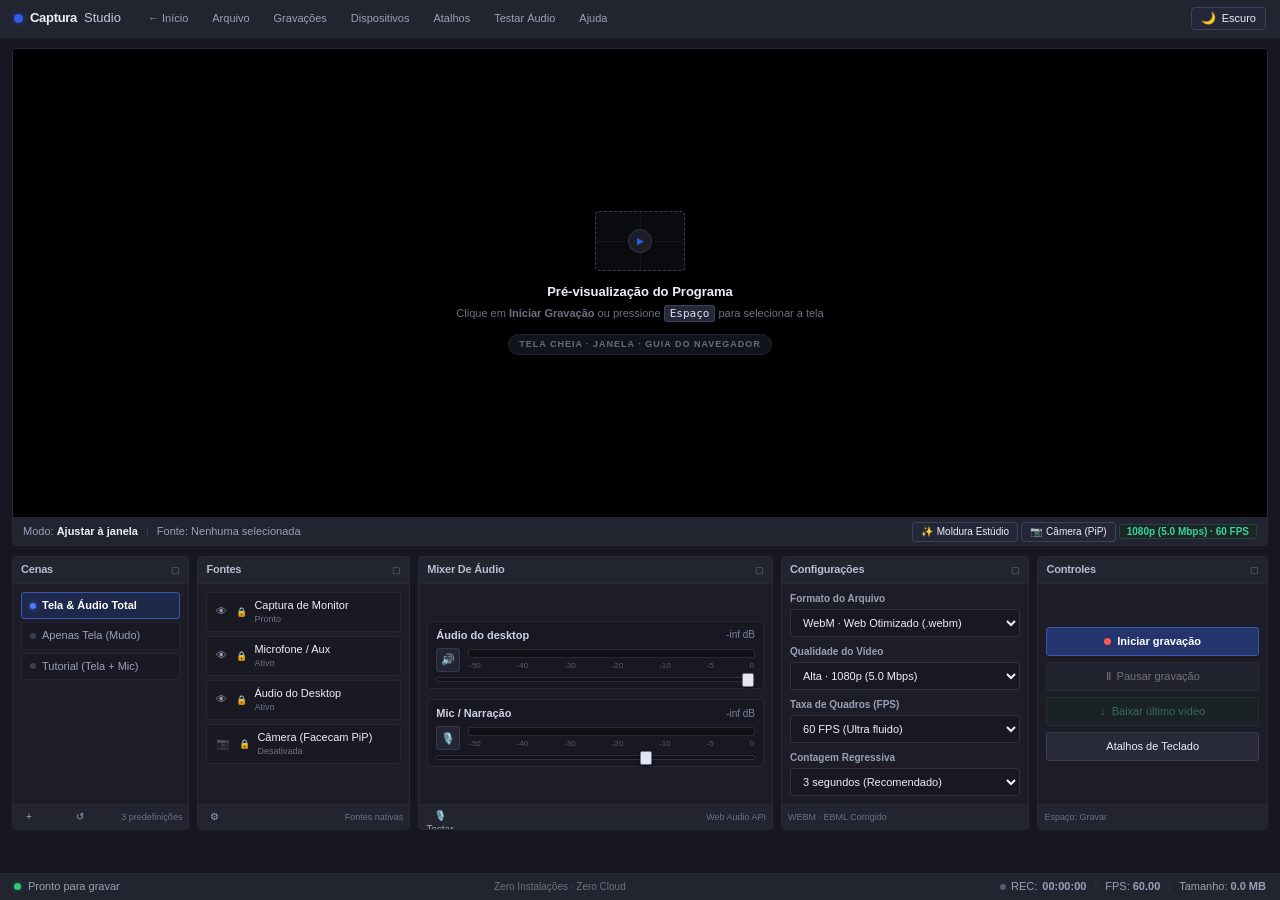
==== studio/index.html @ 6aee859c "landing page" ====
<!doctype html>
<html lang="pt-BR">
<head>
  <meta charset="utf-8">
  <meta name="viewport" content="width=device-width, initial-scale=1">
  <meta name="theme-color" content="#161720">
  <title>Captura Studio — Gravador de Tela Web</title>
  <link rel="manifest" href="/studio/manifest.json">
  <link rel="stylesheet" href="/studio/style.css">
  <script src="/studio/fix-webm-duration.js"></script>
  <script src="/studio/script.js" defer></script>
</head>
<body class="obs-theme">
  <div class="app-window">
    
    <!-- OBS Top Menu Bar -->
    <header class="obs-menu-bar">
      <div class="menu-items">
        <a href="/" class="obs-brand" title="Voltar para a página inicial do Captura" style="text-decoration: none;">
          <span class="obs-logo-dot"></span>
          <strong>Captura</strong> Studio
        </a>
        <a href="/" class="menu-btn" style="text-decoration: none;" title="Voltar para a Landing Page">← Início</a>
        <button class="menu-btn" id="menuFileBtn" type="button">Arquivo</button>
        <button class="menu-btn" id="menuHistoryBtn" type="button">Gravações <span class="menu-count-badge" id="historyCountBadge" hidden>0</span></button>
        <button class="menu-btn" id="menuDevicesBtn" type="button">Dispositivos</button>
        <button class="menu-btn" id="menuShortcutsBtn" type="button">Atalhos</button>
        <button class="menu-btn" id="menuAudioBtn" type="button">Testar Áudio</button>
        <button class="menu-btn" id="menuHelpBtn" type="button">Ajuda</button>
      </div>
      <div class="menu-meta">
        <button class="theme-toggle-btn" id="themeToggleBtn" type="button" title="Alternar Modo Claro / Escuro" aria-label="Alternar tema claro e escuro">
          <span class="theme-icon" id="themeToggleIcon">🌙</span>
          <span class="theme-text" id="themeToggleText">Escuro</span>
        </button>
      </div>
    </header>

    <!-- OBS Main Viewport (Canvas Preview) -->
    <main class="obs-main">
      <div class="canvas-viewport" id="canvasViewport">
        <div class="preview-canvas-container" id="previewArea">
          <video id="previewVideo" autoplay muted playsinline aria-label="Pré-visualização da gravação"></video>
          
          <!-- Idle / Empty Canvas Placeholder -->
          <div class="canvas-empty" id="canvasEmpty">
            <div class="obs-canvas-target" aria-hidden="true">
              <div class="target-cross"></div>
              <div class="target-center">▶</div>
            </div>
            <div class="canvas-empty-text">
              <strong>Pré-visualização do Programa</strong>
              <span>Clique em <b>Iniciar Gravação</b> ou pressione <kbd>Espaço</kbd> para selecionar a tela</span>
            </div>
            <div class="canvas-guide-badge">TELA CHEIA · JANELA · GUIA DO NAVEGADOR</div>
          </div>

          <!-- Countdown Overlay (3, 2, 1...) -->
          <div class="countdown-overlay" id="countdownOverlay" hidden>
            <div class="countdown-circle">
              <span class="countdown-number" id="countdownNumber">3</span>
            </div>
            <p class="countdown-label">Prepare sua janela...</p>
            <button class="countdown-skip-btn" id="skipCountdownBtn" type="button">Pular contagem (Espaço)</button>
          </div>

          <!-- Draggable Facecam PiP (Webcam) -->
          <div class="facecam-pip" id="facecamPip" hidden>
            <div class="facecam-video-wrap" id="facecamVideoWrap">
              <video id="webcamVideo" autoplay muted playsinline></video>
            </div>
            <div class="facecam-toolbar">
              <span class="facecam-drag-indicator" title="Arraste para mover na tela">✥</span>
              <button class="facecam-btn" id="facecamShapeBtn" title="Alternar formato: Círculo / Retângulo" type="button">●</button>
              <button class="facecam-btn" id="facecamMirrorBtn" title="Espelhar imagem da câmera" type="button">↔</button>
              <button class="facecam-btn" id="facecamPipPopoutBtn" title="Flutuar câmera fora do navegador (PiP)" type="button">❐</button>
              <button class="facecam-btn facecam-close" id="facecamCloseBtn" title="Desativar Câmera" type="button">×</button>
            </div>
          </div>

          <!-- Canvas Live Indicators -->
          <div class="canvas-overlay-top">
            <div class="canvas-tag live-tag" id="liveTag" hidden>
              <span class="live-dot"></span> GRAVANDO AO VIVO
            </div>
            <div class="canvas-tag timer-tag" id="timerTag" hidden>
              00:00:00
            </div>
          </div>
        </div>

        <!-- Canvas Toolbar (like OBS: "Dimensionar à janela", info) -->
        <div class="canvas-toolbar">
          <div class="canvas-toolbar-left">
            <span class="canvas-tool-label">Modo: <b>Ajustar à janela</b></span>
            <span class="tool-sep">|</span>
            <span class="canvas-tool-label" id="streamResolutionLabel">Fonte: Nenhuma selecionada</span>
          </div>
          <div class="canvas-toolbar-right">
            <button class="canvas-action-btn" id="canvasStudioFrameBtn" type="button" title="Ativar/Desativar Moldura Estúdio (Gradiente + Cantos Arredondados)">
              <span class="cam-icon">✨</span> Moldura Estúdio
            </button>
            <button class="canvas-action-btn" id="canvasWebcamToggleBtn" type="button" title="Ligar/Desligar Câmera Flutuante">
              <span class="cam-icon">📷</span> Câmera (PiP)
            </button>
            <span class="canvas-quality-badge" id="canvasQualityBadge">1080p · 60 FPS</span>
          </div>
        </div>
      </div>

      <!-- OBS Bottom Docks Area -->
      <section class="obs-docks" aria-label="Painéis do Estúdio">
        
        <!-- Dock 1: Cenas / Modos -->
        <div class="dock-panel dock-scenes">
          <div class="dock-header">
            <span class="dock-title">Cenas</span>
            <div class="dock-tools"><span class="dock-icon">▢</span></div>
          </div>
          <div class="dock-content">
            <ul class="scene-list" id="sceneList">
              <li class="scene-item active" data-scene="standard">
                <span class="scene-marker"></span>
                <span class="scene-name">Tela & Áudio Total</span>
              </li>
              <li class="scene-item" data-scene="screen-only">
                <span class="scene-marker"></span>
                <span class="scene-name">Apenas Tela (Mudo)</span>
              </li>
              <li class="scene-item" data-scene="narration">
                <span class="scene-marker"></span>
                <span class="scene-name">Tutorial (Tela + Mic)</span>
              </li>
            </ul>
          </div>
          <div class="dock-bottom-bar">
            <button class="dock-mini-btn" title="Cena Padrão" type="button">+</button>
            <button class="dock-mini-btn" title="Redefinir" type="button">↺</button>
            <span class="dock-mini-info">3 predefinições</span>
          </div>
        </div>

        <!-- Dock 2: Fontes (Sources) -->
        <div class="dock-panel dock-sources">
          <div class="dock-header">
            <span class="dock-title">Fontes</span>
            <div class="dock-tools"><span class="dock-icon">▢</span></div>
          </div>
          <div class="dock-content">
            <div class="source-list">
              <!-- Source: Screen -->
              <div class="source-item" id="sourceScreenItem">
                <button class="source-toggle-btn active" id="toggleScreenBtn" title="Ativar/Desativar Captura de Tela" type="button">
                  <span class="source-eye-icon">👁</span>
                </button>
                <span class="source-lock-icon">🔒</span>
                <div class="source-info">
                  <span class="source-title">Captura de Monitor</span>
                  <span class="source-sub" id="sourceScreenStatus">Pronto</span>
                </div>
              </div>
              <!-- Source: Mic -->
              <div class="source-item" id="sourceMicItem">
                <button class="source-toggle-btn active" id="toggleMicBtn" title="Ligar/Desligar Microfone" type="button">
                  <span class="source-eye-icon" id="micEyeIcon">👁</span>
                </button>
                <span class="source-lock-icon">🔒</span>
                <div class="source-info">
                  <span class="source-title">Microfone / Aux</span>
                  <span class="source-sub" id="sourceMicStatus">Ativo</span>
                </div>
              </div>
              <!-- Source: Desktop Audio -->
              <div class="source-item" id="sourceSysAudioItem">
                <button class="source-toggle-btn active" id="toggleSysAudioBtn" title="Ligar/Desligar Áudio Desktop" type="button">
                  <span class="source-eye-icon" id="sysEyeIcon">👁</span>
                </button>
                <span class="source-lock-icon">🔒</span>
                <div class="source-info">
                  <span class="source-title">Áudio do Desktop</span>
                  <span class="source-sub" id="sourceSysAudioStatus">Ativo</span>
                </div>
              </div>
              <!-- Source: Webcam -->
              <div class="source-item" id="sourceWebcamItem">
                <button class="source-toggle-btn muted" id="toggleWebcamBtn" title="Ligar/Desligar Câmera (Webcam)" type="button">
                  <span class="source-eye-icon" id="webcamEyeIcon">📷</span>
                </button>
                <span class="source-lock-icon">🔒</span>
                <div class="source-info">
                  <span class="source-title">Câmera (Facecam PiP)</span>
                  <span class="source-sub" id="sourceWebcamStatus">Desativada</span>
                </div>
              </div>
            </div>
          </div>
          <div class="dock-bottom-bar">
            <button class="dock-mini-btn" id="sourceSettingsBtn" title="Selecionar Microfone, Webcam e Estilo da Câmera" type="button">⚙</button>
            <span class="dock-mini-info">Fontes nativas</span>
          </div>
        </div>

        <!-- Dock 3: Mixer de Áudio (Audio Mixer with VU Meters) -->
        <div class="dock-panel dock-mixer">
          <div class="dock-header">
            <span class="dock-title">Mixer de áudio</span>
            <div class="dock-tools"><span class="dock-icon">▢</span></div>
          </div>
          <div class="dock-content dock-content-mixer">
            
            <!-- Desktop Audio Channel -->
            <div class="mixer-channel" id="desktopMixerChannel">
              <div class="channel-header">
                <span class="channel-title">Áudio do desktop</span>
                <span class="channel-db" id="desktopDbLabel">-inf dB</span>
              </div>
              <div class="channel-body">
                <button class="mixer-mute-btn" id="desktopMuteBtn" title="Silenciar Áudio Desktop" type="button">
                  <span class="mute-icon" id="desktopMuteIcon">🔊</span>
                </button>
                <div class="vu-wrapper">
                  <div class="vu-meter">
                    <div class="vu-fill" id="desktopVuFill" style="width: 0%;"></div>
                  </div>
                  <div class="vu-scale">
                    <span>-50</span>
                    <span>-40</span>
                    <span>-30</span>
                    <span>-20</span>
                    <span>-10</span>
                    <span>-5</span>
                    <span>0</span>
                  </div>
                </div>
              </div>
              <div class="channel-fader-row">
                <input class="obs-fader" id="desktopFader" type="range" min="0" max="1" step="0.01" value="1" title="Volume do Desktop">
              </div>
            </div>

            <!-- Mic Audio Channel -->
            <div class="mixer-channel" id="micMixerChannel">
              <div class="channel-header">
                <span class="channel-title">Mic / Narração</span>
                <span class="channel-db" id="micDbLabel">-inf dB</span>
              </div>
              <div class="channel-body">
                <button class="mixer-mute-btn" id="micMuteBtn" title="Silenciar Microfone" type="button">
                  <span class="mute-icon" id="micMuteIcon">🎙️</span>
                </button>
                <div class="vu-wrapper">
                  <div class="vu-meter">
                    <div class="vu-fill" id="micVuFill" style="width: 0%;"></div>
                  </div>
                  <div class="vu-scale">
                    <span>-50</span>
                    <span>-40</span>
                    <span>-30</span>
                    <span>-20</span>
                    <span>-10</span>
                    <span>-5</span>
                    <span>0</span>
                  </div>
                </div>
              </div>
              <div class="channel-fader-row">
                <input class="obs-fader" id="micFader" type="range" min="0" max="1.5" step="0.01" value="1" title="Volume do Microfone">
              </div>
            </div>

          </div>
          <div class="dock-bottom-bar">
            <button class="dock-mini-btn" id="testMicBtn" title="Testar Microfone agora" type="button">🎙️ Testar Mic</button>
            <span class="dock-mini-info">Web Audio API</span>
          </div>
        </div>

        <!-- Dock 4: Configurações Rápidas -->
        <div class="dock-panel dock-settings">
          <div class="dock-header">
            <span class="dock-title">Configurações</span>
            <div class="dock-tools"><span class="dock-icon">▢</span></div>
          </div>
          <div class="dock-content dock-content-compact">
            
            <div class="obs-form-group">
              <label class="obs-label" for="formatSelect">Formato do Arquivo</label>
              <select class="obs-select" id="formatSelect">
                <option value="mp4">MP4 · Universal (.mp4)</option>
                <option value="mkv">MKV · Matroska OBS (.mkv)</option>
                <option value="webm" selected>WebM · Web Otimizado (.webm)</option>
              </select>
            </div>

            <div class="obs-form-group">
              <label class="obs-label" for="qualitySelect">Qualidade do Vídeo</label>
              <select class="obs-select" id="qualitySelect">
                <option value="standard">Padrão · 720p (2.5 Mbps)</option>
                <option value="high" selected>Alta · 1080p (5.0 Mbps)</option>
                <option value="maximum">Máxima · Original (8.0 Mbps)</option>
              </select>
            </div>

            <div class="obs-form-group">
              <label class="obs-label" for="fpsSelect">Taxa de Quadros (FPS)</label>
              <select class="obs-select" id="fpsSelect">
                <option value="60" selected>60 FPS (Ultra fluido)</option>
                <option value="30">30 FPS (Padrão)</option>
              </select>
            </div>

            <div class="obs-form-group">
              <label class="obs-label" for="countdownSelect">Contagem Regressiva</label>
              <select class="obs-select" id="countdownSelect">
                <option value="3" selected>3 segundos (Recomendado)</option>
                <option value="5">5 segundos</option>
                <option value="0">Desativada (Instantâneo)</option>
              </select>
            </div>

          </div>
          <div class="dock-bottom-bar">
            <span class="dock-mini-info" id="currentFormatBadge">WebM · EBML Corrigido</span>
          </div>
        </div>

        <!-- Dock 5: Controles (OBS Action Controls) -->
        <div class="dock-panel dock-controls">
          <div class="dock-header">
            <span class="dock-title">Controles</span>
            <div class="dock-tools"><span class="dock-icon">▢</span></div>
          </div>
          <div class="dock-content dock-content-controls">
            <!-- Record Button -->
            <button class="obs-btn obs-btn-record" id="recordButton" type="button">
              <span class="btn-rec-dot"></span> Iniciar gravação
            </button>
            
            <!-- Pause Button -->
            <button class="obs-btn obs-btn-secondary" id="pauseButton" type="button" disabled>
              <span class="pause-icon" aria-hidden="true">Ⅱ</span> Pausar gravação
            </button>

            <!-- Download Button -->
            <button class="obs-btn obs-btn-download" id="downloadButton" type="button" disabled>
              <span class="download-icon" aria-hidden="true">↓</span> Baixar último vídeo
            </button>

            <!-- Help / Reset -->
            <button class="obs-btn obs-btn-secondary" id="shortcutsBtn" type="button">
              Atalhos de Teclado
            </button>
          </div>
          <div class="dock-bottom-bar">
            <span class="dock-mini-info" id="shortcutHint">Espaço: Gravar</span>
          </div>
        </div>

      </section>
    </main>

    <!-- OBS Bottom Status Bar -->
    <footer class="obs-status-bar">
      <div class="status-left">
        <span class="status-indicator-dot ready" id="globalStatusDot"></span>
        <span class="status-label" id="globalStatusText">Pronto para gravar</span>
      </div>
      <div class="status-center">
        <span class="status-pill-badge">Zero Instalações · Zero Cloud</span>
      </div>
      <div class="status-right">
        <span class="status-metric rec-metric" id="recStatusMetric">
          <span class="rec-dot-mini"></span> REC: <strong id="statusTimerDisplay">00:00:00</strong>
        </span>
        <span class="metric-sep">|</span>
        <span class="status-metric" id="statusFpsMetric">FPS: <strong>60.00</strong></span>
        <span class="metric-sep">|</span>
        <span class="status-metric" id="statusSizeMetric">Tamanho: <strong id="statusSizeDisplay">0.0 MB</strong></span>
      </div>
    </footer>

    <!-- File & Output Format Modal (Arquivo) -->
    <div class="obs-modal-backdrop" id="fileModal" hidden>
      <div class="obs-modal-card" role="dialog" aria-modal="true" aria-labelledby="fileModalTitle">
        <div class="obs-modal-header">
          <span class="obs-modal-title" id="fileModalTitle">📁 Arquivo — Formato de Gravação de Vídeo</span>
          <button class="obs-modal-close" id="closeFileModal" type="button" aria-label="Fechar">×</button>
        </div>
        <div class="obs-modal-body">
          <p class="format-modal-desc">
            Escolha o formato em que os seus vídeos serão salvos. A gravação e a conversão acontecem 100% no seu computador, de forma segura e privada.
          </p>

          <div class="format-cards-grid">
            
            <!-- MP4 Option -->
            <label class="format-card" for="modalFormatMp4">
              <input type="radio" name="modalOutputFormat" id="modalFormatMp4" value="mp4">
              <div class="format-card-content">
                <div class="format-card-header">
                  <span class="format-badge format-badge-mp4">MP4</span>
                  <strong>MPEG-4 (.mp4)</strong>
                  <span class="format-tag">Máxima Compatibilidade</span>
                </div>
                <p>Compatível com WhatsApp, iPhone, Android, Instagram e programas de edição como Adobe Premiere e DaVinci Resolve.</p>
              </div>
            </label>

            <!-- MKV Option -->
            <label class="format-card" for="modalFormatMkv">
              <input type="radio" name="modalOutputFormat" id="modalFormatMkv" value="mkv">
              <div class="format-card-content">
                <div class="format-card-header">
                  <span class="format-badge format-badge-mkv">MKV</span>
                  <strong>Matroska Video (.mkv)</strong>
                  <span class="format-tag">Padrão OBS Studio</span>
                </div>
                <p>O formato padrão do OBS. Resistente a falhas e corrupção em gravações longas, excelente no VLC e players modernos.</p>
              </div>
            </label>

            <!-- WebM Option -->
            <label class="format-card" for="modalFormatWebm">
              <input type="radio" name="modalOutputFormat" id="modalFormatWebm" value="webm" checked>
              <div class="format-card-content">
                <div class="format-card-header">
                  <span class="format-badge format-badge-webm">WEBM</span>
                  <strong>WebM (.webm)</strong>
                  <span class="format-tag">Otimizado Web</span>
                </div>
                <p>Formato nativo ultra leve para navegadores com VP9/Opus e cabeçalho de duração corrigido para scrubbing suave.</p>
              </div>
            </label>

          </div>
        </div>
        <div class="obs-modal-footer">
          <button class="obs-btn obs-btn-secondary" id="cancelFileModalBtn" type="button">Cancelar</button>
          <button class="obs-btn obs-btn-record" id="saveFileFormatBtn" type="button">Salvar Formato</button>
        </div>
      </div>
    </div>

    <!-- Result / Download Modal (OBS Dialog Style) -->
    <div class="obs-modal-backdrop" id="resultModal" hidden>
      <div class="obs-modal-card" role="dialog" aria-modal="true" aria-labelledby="modalTitle">
        <div class="obs-modal-header">
          <span class="obs-modal-title" id="modalTitle">✓ Gravação Concluída</span>
          <button class="obs-modal-close" id="closeResultModal" type="button" aria-label="Fechar">×</button>
        </div>
        <div class="obs-modal-body">
          <div class="video-preview-wrapper">
            <video id="resultVideoPlayer" controls playsinline></video>
          </div>
          <div class="result-meta-grid">
            <div class="meta-card">
              <span class="meta-label">Duração</span>
              <strong class="meta-val" id="resultDurationVal">00:00:00</strong>
            </div>
            <div class="meta-card">
              <span class="meta-label">Tamanho do Arquivo</span>
              <strong class="meta-val" id="resultSizeVal">0 MB</strong>
            </div>
            <div class="meta-card">
              <span class="meta-label">Formato</span>
              <strong class="meta-val" id="resultFormatVal">WEBM (Seekable)</strong>
            </div>
            <div class="meta-card">
              <span class="meta-label">Armazenamento</span>
              <strong class="meta-val" style="color: #4ade80;">100% Local (Salvo no Histórico)</strong>
            </div>
          </div>

          <!-- Quick Trim / Cut & GIF Export Bar -->
          <div class="trim-bar-box" id="trimBarBox">
            <div class="trim-bar-header">
              <span class="trim-title">✂️ Corte Rápido (Início / Fim)</span>
              <span class="trim-range-label" id="trimRangeLabel">Vídeo inteiro</span>
            </div>
            <div class="trim-sliders-row">
              <div class="trim-input-group">
                <label for="trimStartRange">Início (s)</label>
                <input type="range" class="obs-fader" id="trimStartRange" min="0" max="10" step="0.1" value="0">
              </div>
              <div class="trim-input-group">
                <label for="trimEndRange">Fim (s)</label>
                <input type="range" class="obs-fader" id="trimEndRange" min="0" max="10" step="0.1" value="10">
              </div>
              <button class="obs-btn obs-btn-secondary" id="applyTrimBtn" type="button" title="Cortar trecho selecionado">
                ✂️ Cortar Trecho
              </button>
            </div>
          </div>
        </div>
        <div class="obs-modal-footer">
          <a class="obs-btn obs-btn-record" id="modalDownloadBtn" href="#" download="gravacao-captura.webm">
            ⬇ Baixar Vídeo Agora
          </a>
          <button class="obs-btn obs-btn-download" id="exportGifBtn" type="button" title="Converter trecho para GIF animado (ideal para GitHub, Slack e Discord)">
            🎞️ Baixar como GIF (.gif)
          </button>
          <button class="obs-btn obs-btn-secondary" id="modalNewRecordBtn" type="button">
            Nova Gravação
          </button>
        </div>
      </div>
    </div>

    <!-- Local Recordings History Modal (IndexedDB) -->
    <div class="obs-modal-backdrop" id="historyModal" hidden>
      <div class="obs-modal-card" role="dialog" aria-modal="true" aria-labelledby="historyModalTitle">
        <div class="obs-modal-header">
          <span class="obs-modal-title" id="historyModalTitle">🗂️ Gravações Recentes (Salvas no Navegador)</span>
          <button class="obs-modal-close" id="closeHistoryModal" type="button" aria-label="Fechar">×</button>
        </div>
        <div class="obs-modal-body">
          <p class="format-modal-desc">
            Suas últimas gravações ficam salvas temporariamente na memória local deste navegador (IndexedDB) para evitar perdas caso feche a aba por acidente.
          </p>
          <div class="history-list" id="historyList">
            <div class="history-empty">Nenhuma gravação recente salva ainda.</div>
          </div>
        </div>
        <div class="obs-modal-footer">
          <button class="obs-btn obs-btn-secondary" id="clearHistoryBtn" type="button">🗑️ Limpar Histórico</button>
          <button class="obs-btn obs-btn-record" id="dismissHistoryBtn" type="button">Fechar</button>
        </div>
      </div>
    </div>

    <!-- Devices & Facecam Settings Modal -->
    <div class="obs-modal-backdrop" id="devicesModal" hidden>
      <div class="obs-modal-card modal-compact" role="dialog" aria-modal="true" aria-labelledby="devicesModalTitle">
        <div class="obs-modal-header">
          <span class="obs-modal-title" id="devicesModalTitle">🎛️ Dispositivos de Áudio, Câmera & Estúdio</span>
          <button class="obs-modal-close" id="closeDevicesModal" type="button" aria-label="Fechar">×</button>
        </div>
        <div class="obs-modal-body">
          <div class="obs-form-group">
            <label class="obs-label" for="micDeviceSelect">Microfone de Entrada</label>
            <select class="obs-select" id="micDeviceSelect">
              <option value="default">Padrão do Sistema</option>
            </select>
          </div>
          <div class="obs-form-group">
            <label class="obs-label" for="camDeviceSelect">Câmera (Webcam PiP)</label>
            <select class="obs-select" id="camDeviceSelect">
              <option value="default">Padrão do Sistema</option>
            </select>
          </div>
          <div class="obs-form-group">
            <label class="obs-label" for="pipSizeSelect">Tamanho da Câmera Flutuante</label>
            <select class="obs-select" id="pipSizeSelect">
              <option value="12">Compacta (12%)</option>
              <option value="16" selected>Média (16% · Padrão)</option>
              <option value="22">Grande (22% · Destaque)</option>
            </select>
          </div>
          <div class="obs-form-group">
            <label class="obs-label" for="studioBgSelect">Fundo da Moldura Estúdio (Screen Studio)</label>
            <select class="obs-select" id="studioBgSelect">
              <option value="none" selected>Desativado (Tela Original 100%)</option>
              <option value="ocean">Gradiente Oceano Profundo (Azul / Roxo)</option>
              <option value="emerald">Gradiente Aurora (Esmeralda / Índigo)</option>
              <option value="sunset">Gradiente Cyber Sunset (Coral / Violeta)</option>
              <option value="graphite">Estúdio Grafite Escuro (Minimalista)</option>
            </select>
          </div>
        </div>
        <div class="obs-modal-footer">
          <button class="obs-btn obs-btn-secondary" id="refreshDevicesBtn" type="button">🔄 Atualizar Lista</button>
          <button class="obs-btn obs-btn-record" id="saveDevicesBtn" type="button">Concluído</button>
        </div>
      </div>
    </div>

    <!-- Shortcuts Dialog -->
    <div class="obs-modal-backdrop" id="shortcutsModal" hidden>
      <div class="obs-modal-card modal-compact" role="dialog" aria-modal="true" aria-labelledby="shortcutsTitle">
        <div class="obs-modal-header">
          <span class="obs-modal-title" id="shortcutsTitle">⌨️ Atalhos de Teclado</span>
          <button class="obs-modal-close" id="closeShortcutsModal" type="button" aria-label="Fechar">×</button>
        </div>
        <div class="obs-modal-body">
          <div class="shortcuts-grid">
            <div class="shortcut-row"><kbd>Espaço</kbd> ou <kbd>Alt + R</kbd> <span>Iniciar / Parar Gravação</span></div>
            <div class="shortcut-row"><kbd>Alt + P</kbd> <span>Pausar / Retomar Gravação</span></div>
            <div class="shortcut-row"><kbd>Esc</kbd> <span>Pular contagem / Fechar janelas</span></div>
            <div class="shortcut-row"><kbd>M</kbd> <span>Silenciar / Ativar Microfone</span></div>
          </div>
        </div>
        <div class="obs-modal-footer">
          <button class="obs-btn obs-btn-secondary" id="dismissShortcutsBtn" type="button">Entendi</button>
        </div>
      </div>
    </div>

    <!-- Notification Toast -->
    <div class="obs-toast" id="toast" role="status" aria-live="polite"></div>

  </div>
</body>
</html>
---- studio/style.css ----
/* ==========================================================================
   Captura Studio — OBS Dark Theme Stylesheet
   ========================================================================== */

:root {
  color-scheme: dark;
  --obs-bg: #161720;
  --obs-card: #1c1d27;
  --obs-header: #222430;
  --obs-canvas-bg: #0b0c10;
  --obs-border: #282a38;
  --obs-border-focus: #3f6ad8;
  --obs-text-primary: #edf0f8;
  --obs-text-secondary: #9aa0b6;
  --obs-text-muted: #6b7285;
  
  --obs-accent-blue: #2f5ce8;
  --obs-accent-blue-hover: #3e6bf0;
  --obs-rec-red: #d32f2f;
  --obs-rec-red-hover: #e53935;
  --obs-rec-glow: rgba(229, 57, 53, 0.4);
  --obs-live-green: #2ecc71;
  --obs-warn-yellow: #f1c40f;

  --obs-btn-bg: #282a38;
  --obs-btn-border: #3b3f54;
  --obs-btn-hover: #34374a;
  --obs-btn-active: #222431;

  --font-family: -apple-system, BlinkMacSystemFont, "Segoe UI", Roboto, Helvetica, Arial, sans-serif;
}

/* Light Theme Variables */
body.obs-theme.light-mode {
  color-scheme: light;
  --obs-bg: #eef1f6;
  --obs-card: #ffffff;
  --obs-header: #f2f4f9;
  --obs-canvas-bg: #0f1017;
  --obs-border: #d0d5e2;
  --obs-border-focus: #2f5ce8;
  --obs-text-primary: #192033;
  --obs-text-secondary: #4a546c;
  --obs-text-muted: #79839c;

  --obs-accent-blue: #2554db;
  --obs-accent-blue-hover: #1e45b8;
  --obs-rec-red: #d32f2f;
  --obs-rec-red-hover: #e53935;
  --obs-rec-glow: rgba(229, 57, 53, 0.35);
  --obs-live-green: #27ae60;
  --obs-warn-yellow: #f39c12;

  --obs-btn-bg: #e5e8f2;
  --obs-btn-border: #cad0df;
  --obs-btn-hover: #d7dceb;
  --obs-btn-active: #c5cbdc;
}

* {
  box-sizing: border-box;
  margin: 0;
  padding: 0;
}

[hidden] {
  display: none !important;
}

body.obs-theme {
  background-color: var(--obs-bg);
  color: var(--obs-text-primary);
  font-family: var(--font-family);
  font-size: 12px;
  line-height: 1.4;
  min-height: 100vh;
  display: flex;
  flex-direction: column;
  overflow-x: hidden;
  user-select: none;
}

/* Base interactive elements */
button, select, input {
  font: inherit;
  color: inherit;
}

button:focus-visible, select:focus-visible {
  outline: 2px solid var(--obs-border-focus);
  outline-offset: 1px;
}

/* ==========================================================================
   Window Container
   ========================================================================== */
.app-window {
  display: flex;
  flex-direction: column;
  min-height: 100vh;
  background-color: var(--obs-bg);
}

/* ==========================================================================
   OBS Top Menu Bar
   ========================================================================== */
.obs-menu-bar {
  height: 38px;
  background-color: var(--obs-header);
  border-bottom: 1px solid var(--obs-border);
  display: flex;
  align-items: center;
  justify-content: space-between;
  padding: 0 14px;
}

.menu-items {
  display: flex;
  align-items: center;
  gap: 6px;
}

.obs-brand {
  display: inline-flex;
  align-items: center;
  gap: 7px;
  font-size: 13px;
  font-weight: 500;
  color: #c4c9dc;
  margin-right: 12px;
}

body.obs-theme.light-mode .obs-brand {
  color: #4a546c;
}

.obs-brand strong {
  color: var(--obs-text-primary);
  font-weight: 700;
  letter-spacing: -0.3px;
}

.obs-logo-dot {
  width: 9px;
  height: 9px;
  border-radius: 50%;
  background: var(--obs-accent-blue);
  box-shadow: 0 0 6px rgba(47, 92, 232, 0.6);
}

.menu-btn {
  background: transparent;
  border: 1px solid transparent;
  color: var(--obs-text-secondary);
  font-size: 11px;
  padding: 4px 8px;
  border-radius: 3px;
  cursor: pointer;
  transition: all 0.15s ease;
}

.menu-btn:hover {
  background-color: var(--obs-btn-hover);
  color: var(--obs-text-primary);
  border-color: var(--obs-btn-border);
}

.menu-meta {
  display: flex;
  align-items: center;
  gap: 10px;
}

/* 1-Click Theme Toggle Button */
.theme-toggle-btn {
  display: inline-flex;
  align-items: center;
  gap: 6px;
  background-color: #242738;
  border: 1px solid #3c425c;
  color: var(--obs-text-primary);
  font-size: 11px;
  font-weight: 500;
  padding: 3px 9px;
  border-radius: 4px;
  cursor: pointer;
  transition: all 0.15s ease;
}

.theme-toggle-btn:hover {
  background-color: var(--obs-btn-hover);
  border-color: var(--obs-border-focus);
}

.theme-icon {
  font-size: 12px;
  line-height: 1;
}

body.obs-theme.light-mode .theme-toggle-btn {
  background-color: #e5e9f3;
  border-color: #cad1e2;
  color: #192033;
}

body.obs-theme.light-mode .theme-toggle-btn:hover {
  background-color: #d8deec;
  border-color: #2f5ce8;
}

.meta-tag {
  font-size: 11px;
  font-weight: 500;
  padding: 2px 8px;
  border-radius: 3px;
  background: #20222f;
  border: 1px solid #2e3144;
  display: inline-flex;
  align-items: center;
  gap: 5px;
}

body.obs-theme.light-mode .meta-tag {
  background: #e7ebf4;
  border-color: #ccd3e4;
}

.meta-private {
  color: #38d39f;
}

body.obs-theme.light-mode .meta-private {
  color: #0d8b58;
}

.meta-deploy {
  color: var(--obs-text-secondary);
}

.deploy-dot {
  width: 6px;
  height: 6px;
  border-radius: 50%;
  background: #38d39f;
}

body.obs-theme.light-mode .deploy-dot {
  background: #0d8b58;
}

/* ==========================================================================
   OBS Main Viewport (Canvas)
   ========================================================================== */
.obs-main {
  flex: 1;
  display: flex;
  flex-direction: column;
  padding: 10px 12px;
  gap: 10px;
  background-color: var(--obs-bg);
}

.canvas-viewport {
  background-color: var(--obs-canvas-bg);
  border: 1px solid var(--obs-border);
  border-radius: 4px;
  overflow: hidden;
  display: flex;
  flex-direction: column;
}

.preview-canvas-container {
  position: relative;
  width: 100%;
  max-height: 52vh;
  aspect-ratio: 16 / 9;
  background: #000000;
  display: flex;
  align-items: center;
  justify-content: center;
  overflow: hidden;
  margin: 0 auto;
}

#previewVideo {
  width: 100%;
  height: 100%;
  object-fit: contain;
  display: none;
}

.preview-canvas-container.has-stream #previewVideo {
  display: block;
}

.preview-canvas-container.has-stream .canvas-empty {
  display: none;
}

/* Empty State / Idle Canvas */
.canvas-empty {
  display: flex;
  flex-direction: column;
  align-items: center;
  justify-content: center;
  gap: 12px;
  padding: 24px;
  text-align: center;
}

.obs-canvas-target {
  position: relative;
  width: 90px;
  height: 60px;
  border: 1px dashed #3a3e52;
  border-radius: 4px;
  display: flex;
  align-items: center;
  justify-content: center;
  background: #0a0b0f;
}

.target-cross {
  position: absolute;
  width: 100%;
  height: 100%;
}
.target-cross::before {
  content: "";
  position: absolute;
  top: 50%;
  left: 0;
  right: 0;
  height: 1px;
  background: rgba(255, 255, 255, 0.05);
}
.target-cross::after {
  content: "";
  position: absolute;
  left: 50%;
  top: 0;
  bottom: 0;
  width: 1px;
  background: rgba(255, 255, 255, 0.05);
}

.target-center {
  width: 24px;
  height: 24px;
  background: #1b1d28;
  border: 1px solid #33374a;
  border-radius: 50%;
  display: grid;
  place-items: center;
  font-size: 9px;
  color: var(--obs-accent-blue);
  z-index: 1;
}

.canvas-empty-text strong {
  display: block;
  font-size: 13px;
  font-weight: 600;
  color: var(--obs-text-primary);
  margin-bottom: 4px;
}

.canvas-empty-text span {
  font-size: 11px;
  color: var(--obs-text-muted);
}

.canvas-empty-text kbd {
  background: #252838;
  border: 1px solid #3d425c;
  padding: 1px 5px;
  border-radius: 3px;
  color: #dbe0f2;
}

.canvas-guide-badge {
  font-size: 9px;
  font-weight: 700;
  letter-spacing: 1px;
  color: #656d82;
  background: #12141c;
  border: 1px solid #222533;
  padding: 3px 10px;
  border-radius: 12px;
}

/* Canvas Overlay: Top Indicators */
.canvas-overlay-top {
  position: absolute;
  top: 10px;
  left: 10px;
  right: 10px;
  display: flex;
  justify-content: space-between;
  align-items: center;
  pointer-events: none;
  z-index: 5;
}

.canvas-tag {
  background: rgba(18, 19, 26, 0.88);
  border: 1px solid rgba(63, 67, 88, 0.5);
  backdrop-filter: blur(4px);
  padding: 4px 9px;
  border-radius: 3px;
  font-size: 10px;
  font-weight: 700;
  letter-spacing: 0.5px;
}

.live-tag {
  color: #ff5252;
  display: flex;
  align-items: center;
  gap: 6px;
}

.live-dot {
  width: 7px;
  height: 7px;
  border-radius: 50%;
  background: #ff5252;
  box-shadow: 0 0 6px #ff5252;
  animation: pulse-live 1.2s infinite alternate;
}

@keyframes pulse-live {
  from { opacity: 0.4; }
  to { opacity: 1; }
}

.timer-tag {
  color: #fff;
  font-variant-numeric: tabular-nums;
  font-size: 11px;
}

/* Countdown Overlay */
.countdown-overlay {
  position: absolute;
  inset: 0;
  background: rgba(10, 11, 15, 0.88);
  backdrop-filter: blur(5px);
  display: flex;
  flex-direction: column;
  align-items: center;
  justify-content: center;
  gap: 12px;
  z-index: 10;
  animation: fadeIn 0.2s ease;
}

.countdown-overlay[hidden] {
  display: none !important;
}

.countdown-circle {
  width: 90px;
  height: 90px;
  border-radius: 50%;
  border: 4px solid var(--obs-accent-blue);
  box-shadow: 0 0 20px rgba(47, 92, 232, 0.45);
  display: grid;
  place-items: center;
  animation: countdownPulse 1s infinite;
}

.countdown-number {
  font-size: 42px;
  font-weight: 800;
  color: #fff;
  font-variant-numeric: tabular-nums;
}

.countdown-label {
  font-size: 12px;
  font-weight: 500;
  color: var(--obs-text-secondary);
}

.countdown-skip-btn {
  background: #252838;
  border: 1px solid #3e445e;
  color: #ccd2e8;
  padding: 5px 12px;
  border-radius: 4px;
  cursor: pointer;
  font-size: 10px;
  transition: all 0.15s ease;
}

.countdown-skip-btn:hover {
  background: #31354a;
  color: #fff;
}

@keyframes countdownPulse {
  0% { transform: scale(1); }
  50% { transform: scale(1.08); }
  100% { transform: scale(1); }
}

/* ==========================================================================
   Facecam PiP (Draggable & Customizable Webcam Bubble)
   ========================================================================== */
.facecam-pip {
  position: absolute;
  bottom: 18px;
  right: 18px;
  width: clamp(120px, 16vw, 175px);
  height: clamp(120px, 16vw, 175px);
  border-radius: 50%;
  border: 3px solid var(--obs-accent-blue);
  box-shadow: 0 8px 26px rgba(0, 0, 0, 0.7);
  background: #000;
  z-index: 20;
  cursor: grab;
  touch-action: none;
  user-select: none;
  overflow: hidden;
  transition: box-shadow 0.2s ease, transform 0.15s ease, border-radius 0.2s ease;
}

.facecam-pip[hidden] {
  display: none !important;
}

.facecam-pip:hover {
  box-shadow: 0 12px 32px rgba(47, 92, 232, 0.55);
}

.facecam-pip.is-dragging {
  cursor: grabbing;
  box-shadow: 0 16px 40px rgba(47, 92, 232, 0.8);
  transform: scale(1.04);
}

.facecam-pip.is-rect {
  border-radius: 12px;
  height: clamp(90px, 12vw, 130px);
}

.facecam-video-wrap {
  width: 100%;
  height: 100%;
  position: relative;
  overflow: hidden;
  background: #000;
}

#webcamVideo {
  width: 100%;
  height: 100%;
  object-fit: cover;
  pointer-events: none;
  display: block;
}

.facecam-pip.is-mirrored #webcamVideo {
  transform: scaleX(-1);
}

/* Hover Toolbar on the Facecam Bubble */
.facecam-toolbar {
  position: absolute;
  bottom: 0;
  left: 0;
  right: 0;
  height: 26px;
  background: rgba(14, 16, 24, 0.88);
  backdrop-filter: blur(4px);
  display: flex;
  align-items: center;
  justify-content: center;
  gap: 4px;
  opacity: 0;
  transition: opacity 0.18s ease;
  pointer-events: auto;
  z-index: 5;
}

.facecam-pip:hover .facecam-toolbar {
  opacity: 1;
}

.facecam-drag-indicator {
  font-size: 11px;
  color: var(--obs-text-muted);
  cursor: grab;
  padding: 0 2px;
}

.facecam-btn {
  background: #232636;
  border: 1px solid #3c425c;
  color: #fff;
  width: 20px;
  height: 20px;
  border-radius: 3px;
  display: grid;
  place-items: center;
  cursor: pointer;
  font-size: 10px;
  line-height: 1;
  padding: 0;
  transition: all 0.15s ease;
}

.facecam-btn:hover {
  background: var(--obs-accent-blue);
  border-color: var(--obs-accent-blue);
}

.facecam-btn.facecam-close:hover {
  background: var(--obs-rec-red);
  border-color: var(--obs-rec-red);
}

.canvas-action-btn {
  background: #242738;
  border: 1px solid #3b415a;
  color: var(--obs-text-primary);
  font-size: 10px;
  font-weight: 500;
  padding: 2px 8px;
  border-radius: 3px;
  cursor: pointer;
  display: inline-flex;
  align-items: center;
  gap: 4px;
  transition: all 0.15s ease;
}

.canvas-action-btn:hover {
  background: var(--obs-btn-hover);
  border-color: var(--obs-border-focus);
}

.canvas-action-btn.active {
  background: #1e2d5c;
  border-color: #3f6ad8;
  color: #fff;
}

body.obs-theme.light-mode .canvas-action-btn {
  background: #e2e6f1;
  border-color: #cad1e2;
  color: #192033;
}

body.obs-theme.light-mode .canvas-action-btn:hover {
  background: #d4dbe9;
}

body.obs-theme.light-mode .canvas-action-btn.active {
  background: #e1ebff;
  border-color: #3460e0;
  color: #193db5;
}

/* Canvas Toolbar */
.canvas-toolbar {
  height: 28px;
  background: var(--obs-header);
  border-top: 1px solid var(--obs-border);
  display: flex;
  align-items: center;
  justify-content: space-between;
  padding: 0 10px;
  font-size: 11px;
}

.canvas-toolbar-left {
  display: flex;
  align-items: center;
  gap: 8px;
  color: var(--obs-text-secondary);
}

.canvas-tool-label b {
  color: var(--obs-text-primary);
}

.tool-sep {
  color: #3b3e52;
}

.canvas-quality-badge {
  font-size: 10px;
  font-weight: 600;
  color: #38d39f;
  background: #1b2725;
  border: 1px solid #23463c;
  padding: 1px 7px;
  border-radius: 3px;
}

/* ==========================================================================
   OBS Bottom Docks Area (Multi-Dock Layout)
   ========================================================================== */
.obs-docks {
  display: grid;
  grid-template-columns: minmax(130px, 1fr) minmax(150px, 1.2fr) minmax(240px, 2fr) minmax(180px, 1.4fr) minmax(170px, 1.3fr);
  gap: 8px;
  align-items: stretch;
}

@media (max-width: 1024px) {
  .obs-docks {
    grid-template-columns: repeat(auto-fit, minmax(200px, 1fr));
  }
}

.dock-panel {
  background-color: var(--obs-card);
  border: 1px solid var(--obs-border);
  border-radius: 4px;
  display: flex;
  flex-direction: column;
  overflow: hidden;
  min-height: 180px;
}

.dock-header {
  height: 27px;
  background-color: var(--obs-header);
  border-bottom: 1px solid var(--obs-border);
  display: flex;
  align-items: center;
  justify-content: space-between;
  padding: 0 8px;
}

.dock-title {
  font-size: 11px;
  font-weight: 600;
  color: #b7bccf;
  text-transform: capitalize;
  letter-spacing: -0.2px;
}

.dock-tools {
  display: flex;
  align-items: center;
  gap: 4px;
}

.dock-icon {
  font-size: 9px;
  color: var(--obs-text-muted);
  cursor: default;
}

.dock-content {
  flex: 1;
  padding: 8px;
  display: flex;
  flex-direction: column;
  gap: 6px;
  overflow-y: auto;
}

.dock-bottom-bar {
  height: 25px;
  background-color: var(--obs-header);
  border-top: 1px solid var(--obs-border);
  display: flex;
  align-items: center;
  justify-content: space-between;
  padding: 0 6px;
  font-size: 10px;
}

.dock-mini-btn {
  background: transparent;
  border: 1px solid transparent;
  color: var(--obs-text-secondary);
  font-size: 10px;
  width: 20px;
  height: 18px;
  display: grid;
  place-items: center;
  border-radius: 2px;
  cursor: pointer;
}

.dock-mini-btn:hover {
  background: var(--obs-btn-hover);
  border-color: var(--obs-btn-border);
  color: var(--obs-text-primary);
}

.dock-mini-info {
  font-size: 9px;
  color: var(--obs-text-muted);
}

/* --------------------------------------------------------------------------
   Dock 1: Cenas (Scenes)
   -------------------------------------------------------------------------- */
.scene-list {
  list-style: none;
  display: flex;
  flex-direction: column;
  gap: 3px;
}

.scene-item {
  display: flex;
  align-items: center;
  gap: 6px;
  padding: 5px 8px;
  background: #181923;
  border: 1px solid #262836;
  border-radius: 3px;
  cursor: pointer;
  font-size: 11px;
  color: var(--obs-text-secondary);
  transition: all 0.15s ease;
}

.scene-item:hover {
  background: #232535;
  color: var(--obs-text-primary);
}

.scene-item.active {
  background: #1e284a;
  border-color: #3856b3;
  color: #fff;
  font-weight: 600;
}

.scene-marker {
  width: 6px;
  height: 6px;
  border-radius: 50%;
  background: #394054;
}

.scene-item.active .scene-marker {
  background: #4d7bff;
  box-shadow: 0 0 5px rgba(77, 123, 255, 0.6);
}

/* --------------------------------------------------------------------------
   Dock 2: Fontes (Sources)
   -------------------------------------------------------------------------- */
.source-list {
  display: flex;
  flex-direction: column;
  gap: 4px;
}

.source-item {
  display: flex;
  align-items: center;
  gap: 7px;
  padding: 5px 7px;
  background: #181923;
  border: 1px solid #262836;
  border-radius: 3px;
}

.source-toggle-btn {
  background: transparent;
  border: none;
  color: var(--obs-text-secondary);
  cursor: pointer;
  padding: 2px;
  font-size: 11px;
  display: grid;
  place-items: center;
}

.source-toggle-btn.muted {
  opacity: 0.35;
  filter: grayscale(1);
}

.source-lock-icon {
  font-size: 9px;
  color: #555b72;
}

.source-info {
  display: flex;
  flex-direction: column;
  overflow: hidden;
}

.source-title {
  font-size: 11px;
  font-weight: 500;
  color: var(--obs-text-primary);
  white-space: nowrap;
  overflow: hidden;
  text-overflow: ellipsis;
}

.source-sub {
  font-size: 9px;
  color: var(--obs-text-muted);
}

/* --------------------------------------------------------------------------
   Dock 3: Mixer de Áudio (OBS VU Meter)
   -------------------------------------------------------------------------- */
.dock-content-mixer {
  display: flex;
  flex-direction: column;
  gap: 10px;
  justify-content: center;
}

.mixer-channel {
  background: #171822;
  border: 1px solid #262837;
  border-radius: 3px;
  padding: 6px 8px;
}

.channel-header {
  display: flex;
  justify-content: space-between;
  align-items: center;
  margin-bottom: 5px;
}

.channel-title {
  font-size: 11px;
  font-weight: 600;
  color: #cdd2e5;
}

.channel-db {
  font-size: 10px;
  font-variant-numeric: tabular-nums;
  color: #79829e;
}

.channel-body {
  display: flex;
  align-items: center;
  gap: 8px;
}

.mixer-mute-btn {
  width: 24px;
  height: 24px;
  background: #242635;
  border: 1px solid #36394e;
  border-radius: 3px;
  color: var(--obs-text-primary);
  display: grid;
  place-items: center;
  cursor: pointer;
  font-size: 11px;
  flex-shrink: 0;
  transition: all 0.15s ease;
}

.mixer-mute-btn:hover {
  background: #2e3246;
  border-color: #4b506c;
}

.mixer-mute-btn.is-muted {
  background: #3d1b1f;
  border-color: #782a31;
  color: #ff6e78;
}

.vu-wrapper {
  flex: 1;
  display: flex;
  flex-direction: column;
  gap: 2px;
}

.vu-meter {
  position: relative;
  height: 9px;
  background-color: #0f1016;
  border: 1px solid #282a39;
  border-radius: 2px;
  overflow: hidden;
}

.vu-fill {
  height: 100%;
  width: 0%;
  background: linear-gradient(
    to right,
    #2ecc71 0%,
    #2ecc71 58%,
    #f1c40f 60%,
    #f1c40f 83%,
    #e74c3c 85%,
    #e74c3c 100%
  );
  transition: width 0.06s ease-out;
}

.vu-scale {
  display: flex;
  justify-content: space-between;
  font-size: 8px;
  color: #555b70;
  padding: 0 1px;
  font-variant-numeric: tabular-nums;
}

.channel-fader-row {
  margin-top: 5px;
  display: flex;
  align-items: center;
}

/* Custom OBS Range Slider / Fader */
.obs-fader {
  -webkit-appearance: none;
  appearance: none;
  width: 100%;
  height: 5px;
  background: #111218;
  border: 1px solid #2b2e40;
  border-radius: 2px;
  outline: none;
  cursor: pointer;
}

.obs-fader::-webkit-slider-thumb {
  -webkit-appearance: none;
  appearance: none;
  width: 12px;
  height: 14px;
  background: #e4e7f2;
  border: 1px solid #737890;
  border-radius: 2px;
  box-shadow: 0 1px 3px rgba(0, 0, 0, 0.6);
  cursor: ew-resize;
  transition: background 0.15s ease;
}

.obs-fader::-webkit-slider-thumb:hover {
  background: #ffffff;
}

.obs-fader::-moz-range-thumb {
  width: 12px;
  height: 14px;
  background: #e4e7f2;
  border: 1px solid #737890;
  border-radius: 2px;
  cursor: ew-resize;
}

/* --------------------------------------------------------------------------
   Dock 4: Configurações Rápidas
   -------------------------------------------------------------------------- */
.dock-content-compact {
  gap: 8px;
  justify-content: center;
}

.obs-form-group {
  display: flex;
  flex-direction: column;
  gap: 3px;
}

.obs-label {
  font-size: 10px;
  font-weight: 600;
  color: var(--obs-text-secondary);
}

.obs-select {
  height: 28px;
  background-color: #171822;
  border: 1px solid #2f3244;
  border-radius: 3px;
  color: var(--obs-text-primary);
  padding: 0 8px;
  font-size: 11px;
  cursor: pointer;
  transition: border-color 0.15s ease;
}

.obs-select:hover {
  border-color: #42465e;
}

/* --------------------------------------------------------------------------
   Dock 5: Controles (OBS Action Buttons)
   -------------------------------------------------------------------------- */
.dock-content-controls {
  gap: 6px;
  justify-content: center;
}

.obs-btn {
  height: 29px;
  display: inline-flex;
  align-items: center;
  justify-content: center;
  gap: 6px;
  padding: 0 10px;
  background-color: var(--obs-btn-bg);
  border: 1px solid var(--obs-btn-border);
  border-radius: 3px;
  color: var(--obs-text-primary);
  font-size: 11px;
  font-weight: 500;
  cursor: pointer;
  text-decoration: none;
  transition: all 0.15s ease;
}

.obs-btn:not(:disabled):hover {
  background-color: var(--obs-btn-hover);
  border-color: #4c526f;
}

.obs-btn:disabled {
  opacity: 0.4;
  cursor: not-allowed;
}

/* Record Button (Primary) */
.obs-btn-record {
  background-color: #24356e;
  border-color: #3856b3;
  color: #fff;
  font-weight: 600;
}

.obs-btn-record:not(:disabled):hover {
  background-color: #2c4187;
  border-color: #4a6fd9;
}

.btn-rec-dot {
  width: 7px;
  height: 7px;
  border-radius: 50%;
  background: #ff5252;
}

/* Recording active state */
.obs-btn-record.is-recording {
  background-color: var(--obs-rec-red);
  border-color: var(--obs-rec-red-hover);
  box-shadow: 0 0 10px var(--obs-rec-glow);
  animation: pulse-border 1.5s infinite;
}

@keyframes pulse-border {
  0% { box-shadow: 0 0 4px var(--obs-rec-glow); }
  50% { box-shadow: 0 0 14px var(--obs-rec-glow); }
  100% { box-shadow: 0 0 4px var(--obs-rec-glow); }
}

.obs-btn-download {
  background-color: #1a2a24;
  border-color: #2a5542;
  color: #52e39d;
}

.obs-btn-download:not(:disabled):hover {
  background-color: #213a2f;
  border-color: #38755b;
}

/* ==========================================================================
   OBS Bottom Status Bar
   ========================================================================== */
.obs-status-bar {
  height: 27px;
  background-color: var(--obs-header);
  border-top: 1px solid var(--obs-border);
  display: flex;
  align-items: center;
  justify-content: space-between;
  padding: 0 14px;
  font-size: 11px;
  color: var(--obs-text-secondary);
}

.status-left {
  display: flex;
  align-items: center;
  gap: 7px;
}

.status-indicator-dot {
  width: 7px;
  height: 7px;
  border-radius: 50%;
  background: #555c70;
}

.status-indicator-dot.ready {
  background: var(--obs-live-green);
  box-shadow: 0 0 5px rgba(46, 204, 113, 0.4);
}

.status-indicator-dot.recording {
  background: var(--obs-rec-red);
  box-shadow: 0 0 6px var(--obs-rec-red);
  animation: pulse-live 1s infinite alternate;
}

.status-indicator-dot.paused {
  background: var(--obs-warn-yellow);
}

.status-pill-badge {
  font-size: 10px;
  color: var(--obs-text-muted);
}

.status-right {
  display: flex;
  align-items: center;
  gap: 8px;
  font-variant-numeric: tabular-nums;
}

.rec-metric {
  display: inline-flex;
  align-items: center;
  gap: 5px;
}

.rec-dot-mini {
  width: 6px;
  height: 6px;
  border-radius: 50%;
  background: #555b70;
}

.rec-metric.active {
  color: #ff5252;
}

.rec-metric.active .rec-dot-mini {
  background: #ff5252;
  box-shadow: 0 0 5px #ff5252;
}

.metric-sep {
  color: #313548;
}

/* ==========================================================================
   Modals & Dialogs (OBS Dark Popups)
   ========================================================================== */
.obs-modal-backdrop {
  position: fixed;
  inset: 0;
  background: rgba(10, 11, 16, 0.85);
  backdrop-filter: blur(4px);
  display: flex;
  align-items: center;
  justify-content: center;
  z-index: 100;
  padding: 16px;
}

.obs-modal-backdrop[hidden] {
  display: none !important;
}

.obs-modal-card {
  width: min(580px, 100%);
  background-color: #1c1d29;
  border: 1px solid #36394e;
  border-radius: 6px;
  box-shadow: 0 16px 40px rgba(0, 0, 0, 0.7);
  display: flex;
  flex-direction: column;
  overflow: hidden;
  animation: modalIn 0.18s ease-out;
}

.obs-modal-card.modal-compact {
  width: min(420px, 100%);
}

@keyframes modalIn {
  from { transform: scale(0.96); opacity: 0; }
  to { transform: scale(1); opacity: 1; }
}

.obs-modal-header {
  height: 36px;
  background-color: var(--obs-header);
  border-bottom: 1px solid var(--obs-border);
  display: flex;
  align-items: center;
  justify-content: space-between;
  padding: 0 12px;
}

.obs-modal-title {
  font-size: 12px;
  font-weight: 600;
  color: #fff;
}

.obs-modal-close {
  background: transparent;
  border: none;
  color: var(--obs-text-secondary);
  font-size: 18px;
  cursor: pointer;
  line-height: 1;
}

.obs-modal-close:hover {
  color: #fff;
}

.obs-modal-body {
  padding: 14px;
  display: flex;
  flex-direction: column;
  gap: 12px;
}

.video-preview-wrapper {
  width: 100%;
  aspect-ratio: 16 / 9;
  background: #000;
  border-radius: 4px;
  overflow: hidden;
  border: 1px solid #2f3346;
}

.video-preview-wrapper video {
  width: 100%;
  height: 100%;
  object-fit: contain;
}

.result-meta-grid {
  display: grid;
  grid-template-columns: repeat(2, 1fr);
  gap: 8px;
}

.meta-card {
  background: #151620;
  border: 1px solid #282b3b;
  border-radius: 4px;
  padding: 8px 10px;
  display: flex;
  flex-direction: column;
  gap: 2px;
}

.meta-label {
  font-size: 10px;
  color: var(--obs-text-muted);
}

.meta-val {
  font-size: 12px;
  font-weight: 600;
  color: var(--obs-text-primary);
  font-variant-numeric: tabular-nums;
}

.obs-modal-footer {
  background-color: #171822;
  border-top: 1px solid var(--obs-border);
  padding: 10px 14px;
  display: flex;
  justify-content: flex-end;
  gap: 8px;
}

/* Shortcuts list */
.shortcuts-grid {
  display: flex;
  flex-direction: column;
  gap: 8px;
}

.shortcut-row {
  display: flex;
  justify-content: space-between;
  align-items: center;
  padding: 6px 8px;
  background: #161722;
  border: 1px solid #272a3b;
  border-radius: 4px;
  font-size: 11px;
}

.shortcut-row kbd {
  background: #272a3a;
  border: 1px solid #3c415c;
  padding: 2px 7px;
  border-radius: 3px;
  font-weight: 600;
  color: #fff;
}

.shortcut-row span {
  color: var(--obs-text-secondary);
}

/* Format Selection Modal (Arquivo) */
.format-modal-desc {
  font-size: 11px;
  color: var(--obs-text-secondary);
  line-height: 1.5;
  margin-bottom: 6px;
}

.format-cards-grid {
  display: flex;
  flex-direction: column;
  gap: 8px;
}

.format-card {
  display: flex;
  align-items: flex-start;
  gap: 10px;
  padding: 10px 12px;
  background: #171823;
  border: 1px solid #272a3b;
  border-radius: 4px;
  cursor: pointer;
  transition: all 0.15s ease;
}

.format-card:hover {
  background: #1f2130;
  border-color: #3f445e;
}

.format-card:has(input:checked) {
  background: #1e2645;
  border-color: #3b6bd6;
  box-shadow: 0 0 10px rgba(47, 92, 232, 0.25);
}

.format-card input[type="radio"] {
  margin-top: 3px;
  cursor: pointer;
  accent-color: var(--obs-accent-blue);
}

.format-card-content {
  flex: 1;
  display: flex;
  flex-direction: column;
  gap: 3px;
}

.format-card-header {
  display: flex;
  align-items: center;
  gap: 8px;
}

.format-card-header strong {
  font-size: 12px;
  color: var(--obs-text-primary);
}

.format-card-content p {
  font-size: 10px;
  color: var(--obs-text-muted);
  line-height: 1.4;
  margin: 0;
}

.format-badge {
  font-size: 9px;
  font-weight: 700;
  padding: 1px 6px;
  border-radius: 3px;
  letter-spacing: 0.5px;
}

.format-badge-mp4 {
  background: #193863;
  color: #5ea8ff;
  border: 1px solid #255291;
}

.format-badge-mkv {
  background: #4a2814;
  color: #ff9d5c;
  border: 1px solid #7a3e1a;
}

.format-badge-webm {
  background: #153c3e;
  color: #4ee0db;
  border: 1px solid #206265;
}

.format-tag {
  font-size: 9px;
  color: #38d39f;
  margin-left: auto;
  font-weight: 600;
}

body.obs-theme.light-mode .format-card {
  background: #f4f6fb;
  border-color: #d4dae8;
}

body.obs-theme.light-mode .format-card:hover {
  background: #e9edf7;
}

body.obs-theme.light-mode .format-card:has(input:checked) {
  background: #e6edfc;
  border-color: #2f5ce8;
  box-shadow: 0 0 10px rgba(47, 92, 232, 0.15);
}

body.obs-theme.light-mode .format-tag {
  color: #0d8b58;
}

/* ==========================================================================
   Toast Notification
   ========================================================================== */
.obs-toast {
  position: fixed;
  bottom: 38px;
  left: 50%;
  transform: translateX(-50%) translateY(20px);
  background: #252838;
  border: 1px solid #3d435f;
  color: #fff;
  padding: 8px 16px;
  border-radius: 4px;
  font-size: 11px;
  box-shadow: 0 8px 24px rgba(0,0,0,0.6);
  opacity: 0;
  pointer-events: none;
  transition: all 0.2s cubic-bezier(0.16, 1, 0.3, 1);
  z-index: 1000;
}

.obs-toast.is-visible {
  opacity: 1;
  transform: translateX(-50%) translateY(0);
}

/* ==========================================================================
   Light Mode Overrides (OBS Light Studio)
   ========================================================================== */
body.obs-theme.light-mode .dock-title {
  color: #2b3248;
}

body.obs-theme.light-mode .scene-item {
  background: #f4f6fb;
  border-color: #d4dae8;
  color: var(--obs-text-secondary);
}

body.obs-theme.light-mode .scene-item:hover {
  background: #e8edf7;
  color: var(--obs-text-primary);
}

body.obs-theme.light-mode .scene-item.active {
  background: #e3ebfc;
  border-color: #3b6bd6;
  color: #1a3cb5;
}

body.obs-theme.light-mode .source-item {
  background: #f4f6fb;
  border-color: #d4dae8;
}

body.obs-theme.light-mode .mixer-channel {
  background: #f4f6fb;
  border-color: #d4dae8;
}

body.obs-theme.light-mode .channel-title {
  color: #192033;
}

body.obs-theme.light-mode .channel-db {
  color: #6d768f;
}

body.obs-theme.light-mode .mixer-mute-btn {
  background: #e5e9f3;
  border-color: #cad1e2;
  color: #192033;
}

body.obs-theme.light-mode .mixer-mute-btn:hover {
  background: #d8deec;
}

body.obs-theme.light-mode .mixer-mute-btn.is-muted {
  background: #fce8e8;
  border-color: #e57373;
  color: #d32f2f;
}

body.obs-theme.light-mode .vu-meter {
  background-color: #d4d9e6;
  border-color: #b8c0d4;
}

body.obs-theme.light-mode .obs-fader {
  background: #d4d9e6;
  border-color: #b8c0d4;
}

body.obs-theme.light-mode .obs-fader::-webkit-slider-thumb {
  background: #ffffff;
  border-color: #8c95ac;
  box-shadow: 0 1px 3px rgba(0, 0, 0, 0.25);
}

body.obs-theme.light-mode .obs-select {
  background-color: #ffffff;
  border-color: #cad1e2;
  color: var(--obs-text-primary);
}

body.obs-theme.light-mode .obs-btn-record {
  background-color: #274cc8;
  border-color: #1f3fa8;
  color: #fff;
}

body.obs-theme.light-mode .obs-btn-record:not(:disabled):hover {
  background-color: #1f3fa8;
}

body.obs-theme.light-mode .obs-modal-card {
  background-color: #ffffff;
  border-color: #cad0df;
  box-shadow: 0 16px 40px rgba(0, 0, 0, 0.25);
}

body.obs-theme.light-mode .obs-modal-header {
  background-color: var(--obs-header);
  border-bottom-color: var(--obs-border);
}

body.obs-theme.light-mode .obs-modal-title {
  color: #192033;
}

body.obs-theme.light-mode .obs-modal-close {
  color: #636c84;
}

body.obs-theme.light-mode .obs-modal-close:hover {
  color: #192033;
}

body.obs-theme.light-mode .obs-modal-footer {
  background-color: var(--obs-header);
  border-top-color: var(--obs-border);
}

body.obs-theme.light-mode .meta-card,
body.obs-theme.light-mode .shortcut-row {
  background: #f4f6fb;
  border-color: #d4dae8;
}

body.obs-theme.light-mode .meta-val {
  color: #192033;
}

body.obs-theme.light-mode .shortcut-row kbd {
  background: #e5e9f3;
  border-color: #c4cce0;
  color: #192033;
}

body.obs-theme.light-mode .obs-toast {
  background: #1e2436;
  color: #fff;
  border-color: #38425e;
}

/* ==========================================================================
   v1.2 & v1.3 Additions: Studio Frame, Trim Tool, History Modal & Click Ripple
   ========================================================================== */
.menu-count-badge {
  display: inline-block;
  background: #2f5ce8;
  color: #fff;
  font-size: 9px;
  font-weight: 700;
  padding: 1px 5px;
  border-radius: 99px;
  margin-left: 3px;
  vertical-align: middle;
}

/* Studio Frame (Screen Studio Style) on Live Preview */
.preview-canvas-container.studio-mode {
  padding: 3.5%;
  transition: padding 0.25s ease, background 0.3s ease;
}

.preview-canvas-container.studio-mode #previewVideo {
  border-radius: 12px;
  box-shadow: 0 18px 45px rgba(0, 0, 0, 0.75), 0 0 0 1px rgba(255, 255, 255, 0.14);
}

.preview-canvas-container.studio-bg-ocean {
  background: linear-gradient(135deg, #0f172a 0%, #1e3a8a 50%, #581c87 100%);
}

.preview-canvas-container.studio-bg-emerald {
  background: linear-gradient(135deg, #064e3b 0%, #0f766e 50%, #1e1b4b 100%);
}

.preview-canvas-container.studio-bg-sunset {
  background: linear-gradient(135deg, #7c2d12 0%, #be185d 50%, #3b0764 100%);
}

.preview-canvas-container.studio-bg-graphite {
  background: linear-gradient(135deg, #18181b 0%, #27272a 50%, #09090b 100%);
}

/* Quick Trim / Cut & GIF Bar */
.trim-bar-box {
  background: #151620;
  border: 1px solid #282b3b;
  border-radius: 4px;
  padding: 9px 11px;
  display: flex;
  flex-direction: column;
  gap: 8px;
}

.trim-bar-header {
  display: flex;
  justify-content: space-between;
  align-items: center;
  font-size: 11px;
}

.trim-title {
  font-weight: 600;
  color: var(--obs-text-primary);
}

.trim-range-label {
  font-size: 10px;
  color: #38d39f;
  font-variant-numeric: tabular-nums;
}

.trim-sliders-row {
  display: flex;
  align-items: center;
  gap: 10px;
  flex-wrap: wrap;
}

.trim-input-group {
  flex: 1;
  min-width: 110px;
  display: flex;
  flex-direction: column;
  gap: 3px;
}

.trim-input-group label {
  font-size: 9px;
  color: var(--obs-text-muted);
}

/* Local Recordings History List (IndexedDB) */
.history-list {
  display: flex;
  flex-direction: column;
  gap: 7px;
  max-height: 290px;
  overflow-y: auto;
}

.history-empty {
  text-align: center;
  padding: 24px 12px;
  color: var(--obs-text-muted);
  font-size: 11px;
  background: #151620;
  border: 1px dashed #292d3e;
  border-radius: 4px;
}

.history-item {
  display: flex;
  align-items: center;
  justify-content: space-between;
  gap: 10px;
  padding: 8px 10px;
  background: #161722;
  border: 1px solid #272a3b;
  border-radius: 4px;
}

.history-meta {
  display: flex;
  flex-direction: column;
  gap: 2px;
  overflow: hidden;
}

.history-title {
  font-size: 11px;
  font-weight: 600;
  color: var(--obs-text-primary);
  white-space: nowrap;
  overflow: hidden;
  text-overflow: ellipsis;
}

.history-sub {
  font-size: 10px;
  color: var(--obs-text-muted);
  font-variant-numeric: tabular-nums;
}

.history-actions {
  display: flex;
  align-items: center;
  gap: 6px;
  flex-shrink: 0;
}

/* Click Ripple Effect on Canvas */
.click-ripple {
  position: absolute;
  width: 28px;
  height: 28px;
  margin-left: -14px;
  margin-top: -14px;
  border-radius: 50%;
  border: 2px solid rgba(77, 123, 255, 0.9);
  background: rgba(77, 123, 255, 0.25);
  pointer-events: none;
  z-index: 25;
  animation: clickRippleAnim 0.55s ease-out forwards;
}

@keyframes clickRippleAnim {
  0% { transform: scale(0.3); opacity: 1; }
  100% { transform: scale(2.2); opacity: 0; }
}

body.obs-theme.light-mode .trim-bar-box,
body.obs-theme.light-mode .history-item,
body.obs-theme.light-mode .history-empty {
  background: #f4f6fb;
  border-color: #d4dae8;
}
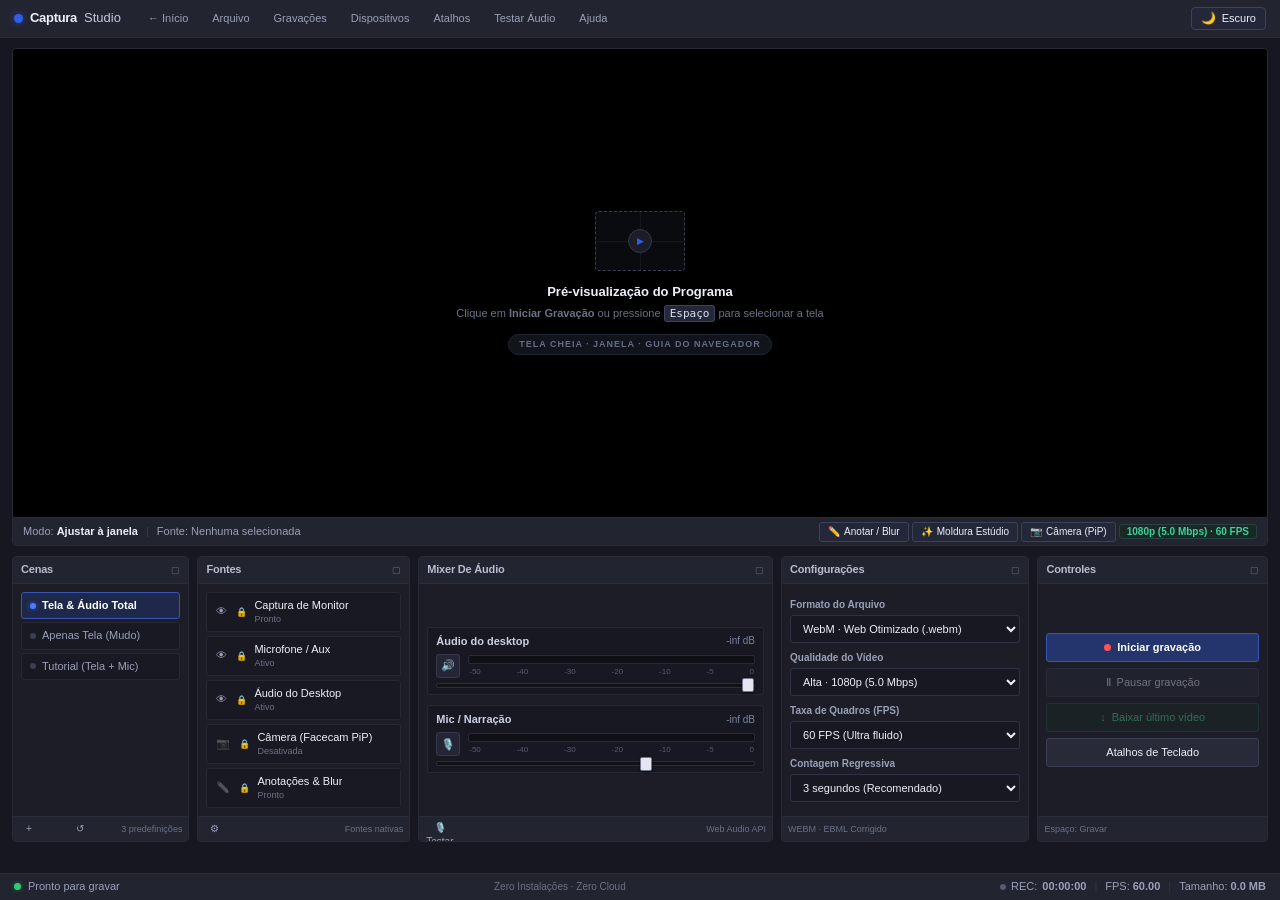
==== commit ffd8c6a0: "new captura features: privacy blur and notes!" ====
--- a/studio/index.html
+++ b/studio/index.html
@@ -78,6 +78,33 @@
             </div>
           </div>
 
+          <!-- Privacy Blur Masks Container & Live Annotation Canvas (v2.0) -->
+          <div class="blur-zones-container" id="blurZonesContainer"></div>
+          <canvas class="annotation-canvas" id="annotationCanvas"></canvas>
+
+          <!-- Floating Annotation & Privacy Blur Toolbar (v2.0) -->
+          <div class="annotation-toolbar" id="annotationToolbar" hidden>
+            <div class="anno-tool-group" role="group" aria-label="Ferramentas de Anotação e Desfoque">
+              <button class="anno-btn active" data-anno-tool="cursor" type="button" title="Cursor Livre (Mover Câmera)">🖱️ Cursor</button>
+              <button class="anno-btn" data-anno-tool="pen" type="button" title="Caneta Livre">✏️ Caneta</button>
+              <button class="anno-btn" data-anno-tool="arrow" type="button" title="Seta Indicadora">↗️ Seta</button>
+              <button class="anno-btn" data-anno-tool="rect" type="button" title="Caixa de Destaque">⬜ Caixa</button>
+              <button class="anno-btn anno-btn-blur" data-anno-tool="blur" type="button" title="Desfocar Área Sensível (Senhas, Chaves, Dados)">🔒 Blur Privado</button>
+            </div>
+            <span class="anno-sep"></span>
+            <div class="anno-color-group" role="group" aria-label="Cor do Traço">
+              <button class="anno-color-dot active" data-anno-color="#ff4757" style="background:#ff4757" type="button" title="Vermelho"></button>
+              <button class="anno-color-dot" data-anno-color="#2ecc71" style="background:#2ecc71" type="button" title="Verde"></button>
+              <button class="anno-color-dot" data-anno-color="#f1c40f" style="background:#f1c40f" type="button" title="Amarelo"></button>
+              <button class="anno-color-dot" data-anno-color="#3e6bf0" style="background:#3e6bf0" type="button" title="Azul"></button>
+            </div>
+            <span class="anno-sep"></span>
+            <div class="anno-action-group">
+              <button class="anno-btn" id="annoUndoBtn" type="button" title="Desfazer último item (Ctrl+Z)">↩</button>
+              <button class="anno-btn anno-btn-danger" id="annoClearBtn" type="button" title="Limpar todas as anotações e blurs">🗑️</button>
+            </div>
+          </div>
+
           <!-- Canvas Live Indicators -->
           <div class="canvas-overlay-top">
             <div class="canvas-tag live-tag" id="liveTag" hidden>
@@ -97,6 +124,9 @@
             <span class="canvas-tool-label" id="streamResolutionLabel">Fonte: Nenhuma selecionada</span>
           </div>
           <div class="canvas-toolbar-right">
+            <button class="canvas-action-btn" id="canvasAnnotateBtn" type="button" title="Ativar/Desativar Desenho na Tela e Blur de Privacidade (Alt+D)">
+              <span class="cam-icon">✏️</span> Anotar / Blur
+            </button>
             <button class="canvas-action-btn" id="canvasStudioFrameBtn" type="button" title="Ativar/Desativar Moldura Estúdio (Gradiente + Cantos Arredondados)">
               <span class="cam-icon">✨</span> Moldura Estúdio
             </button>
@@ -190,6 +220,17 @@
                 <div class="source-info">
                   <span class="source-title">Câmera (Facecam PiP)</span>
                   <span class="source-sub" id="sourceWebcamStatus">Desativada</span>
+                </div>
+              </div>
+              <!-- Source: Annotations & Blur (v2.0) -->
+              <div class="source-item" id="sourceAnnotateItem">
+                <button class="source-toggle-btn muted" id="toggleAnnotateSourceBtn" title="Ativar/Desativar Barra de Desenho & Blur (Alt+D)" type="button">
+                  <span class="source-eye-icon" id="annotateEyeIcon">✏️</span>
+                </button>
+                <span class="source-lock-icon">🔒</span>
+                <div class="source-info">
+                  <span class="source-title">Anotações & Blur</span>
+                  <span class="source-sub" id="sourceAnnotateStatus">Pronto</span>
                 </div>
               </div>
             </div>
@@ -585,6 +626,8 @@
           <div class="shortcuts-grid">
             <div class="shortcut-row"><kbd>Espaço</kbd> ou <kbd>Alt + R</kbd> <span>Iniciar / Parar Gravação</span></div>
             <div class="shortcut-row"><kbd>Alt + P</kbd> <span>Pausar / Retomar Gravação</span></div>
+            <div class="shortcut-row"><kbd>Alt + D</kbd> <span>Abrir / Fechar Desenho & Blur</span></div>
+            <div class="shortcut-row"><kbd>Ctrl + Z</kbd> <span>Desfazer última Anotação / Blur</span></div>
             <div class="shortcut-row"><kbd>Esc</kbd> <span>Pular contagem / Fechar janelas</span></div>
             <div class="shortcut-row"><kbd>M</kbd> <span>Silenciar / Ativar Microfone</span></div>
           </div>
--- a/studio/style.css
+++ b/studio/style.css
@@ -1881,3 +1881,159 @@
   border-color: #d4dae8;
 }
 
+/* ==========================================================================
+   v2.0 — Real-Time Annotations & Privacy Blur Mask Styles
+   ========================================================================== */
+.blur-zones-container {
+  position: absolute;
+  inset: 0;
+  pointer-events: none;
+  z-index: 12;
+  overflow: hidden;
+}
+
+.blur-zone-box {
+  position: absolute;
+  backdrop-filter: blur(15px) saturate(120%);
+  -webkit-backdrop-filter: blur(15px) saturate(120%);
+  background: rgba(16, 18, 28, 0.28);
+  border: 1.5px dashed rgba(255, 255, 255, 0.42);
+  border-radius: 6px;
+  pointer-events: auto;
+  display: flex;
+  align-items: flex-start;
+  justify-content: flex-end;
+  padding: 3px;
+  transition: border-color 0.15s;
+}
+
+.blur-zone-box:hover {
+  border-color: #ff4757;
+}
+
+.blur-zone-remove {
+  background: rgba(20, 22, 32, 0.85);
+  color: #fff;
+  border: 1px solid rgba(255, 255, 255, 0.25);
+  border-radius: 4px;
+  font-size: 10px;
+  line-height: 1;
+  padding: 2px 5px;
+  cursor: pointer;
+  opacity: 0;
+  transition: opacity 0.15s, background 0.15s;
+}
+
+.blur-zone-box:hover .blur-zone-remove {
+  opacity: 1;
+}
+
+.blur-zone-remove:hover {
+  background: #e53935;
+}
+
+.annotation-canvas {
+  position: absolute;
+  inset: 0;
+  width: 100%;
+  height: 100%;
+  pointer-events: none;
+  z-index: 14;
+}
+
+.annotation-canvas.drawing-active {
+  pointer-events: auto;
+  cursor: crosshair;
+}
+
+.annotation-toolbar {
+  position: absolute;
+  bottom: 12px;
+  left: 50%;
+  transform: translateX(-50%);
+  z-index: 30;
+  display: flex;
+  align-items: center;
+  gap: 6px;
+  background: rgba(22, 23, 32, 0.92);
+  backdrop-filter: blur(10px);
+  border: 1px solid var(--obs-border-focus);
+  border-radius: 9px;
+  padding: 5px 8px;
+  box-shadow: 0 10px 30px rgba(0, 0, 0, 0.65);
+}
+
+body.obs-theme.light-mode .annotation-toolbar {
+  background: rgba(255, 255, 255, 0.94);
+  box-shadow: 0 10px 26px rgba(20, 25, 40, 0.18);
+}
+
+.anno-tool-group,
+.anno-color-group,
+.anno-action-group {
+  display: flex;
+  align-items: center;
+  gap: 4px;
+}
+
+.anno-sep {
+  width: 1px;
+  height: 18px;
+  background: var(--obs-border);
+  margin: 0 2px;
+}
+
+.anno-btn {
+  background: var(--obs-btn-bg);
+  color: var(--obs-text-primary);
+  border: 1px solid var(--obs-btn-border);
+  border-radius: 5px;
+  padding: 4px 8px;
+  font-size: 11px;
+  font-weight: 600;
+  cursor: pointer;
+  white-space: nowrap;
+  transition: background 0.12s, border-color 0.12s;
+}
+
+.anno-btn:hover {
+  background: var(--obs-btn-hover);
+}
+
+.anno-btn.active {
+  background: var(--obs-accent-blue);
+  color: #fff;
+  border-color: var(--obs-accent-blue);
+}
+
+.anno-btn-blur.active {
+  background: #8e44ad;
+  border-color: #9b59b6;
+}
+
+.anno-btn-danger:hover {
+  background: var(--obs-rec-red);
+  color: #fff;
+  border-color: var(--obs-rec-red);
+}
+
+.anno-color-dot {
+  width: 16px;
+  height: 16px;
+  border-radius: 50%;
+  border: 2px solid transparent;
+  cursor: pointer;
+  transition: transform 0.12s, border-color 0.12s;
+}
+
+.anno-color-dot:hover {
+  transform: scale(1.15);
+}
+
+.anno-color-dot.active {
+  border-color: #fff;
+  box-shadow: 0 0 0 1px var(--obs-accent-blue);
+  transform: scale(1.15);
+}
+
+
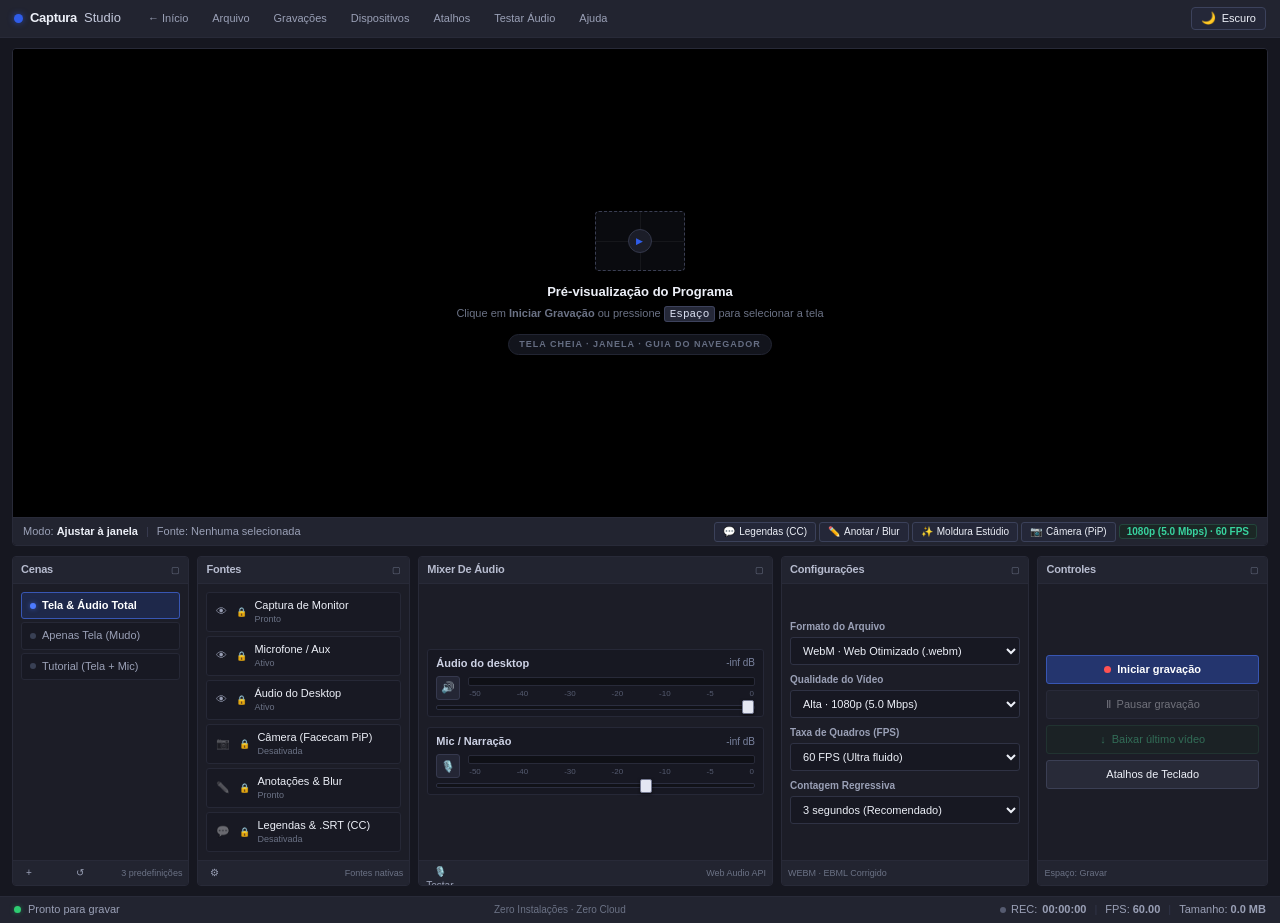
==== commit 018f171b: "subtitles" ====
--- a/studio/index.html
+++ b/studio/index.html
@@ -82,6 +82,11 @@
           <div class="blur-zones-container" id="blurZonesContainer"></div>
           <canvas class="annotation-canvas" id="annotationCanvas"></canvas>
 
+          <!-- Live Captions / Subtitles Overlay (v2.0) -->
+          <div class="live-captions-overlay" id="liveCaptionsOverlay" hidden>
+            <span class="live-caption-pill" id="liveCaptionText">🎙️ Legendas ativadas (fale no microfone)...</span>
+          </div>
+
           <!-- Floating Annotation & Privacy Blur Toolbar (v2.0) -->
           <div class="annotation-toolbar" id="annotationToolbar" hidden>
             <div class="anno-tool-group" role="group" aria-label="Ferramentas de Anotação e Desfoque">
@@ -124,6 +129,9 @@
             <span class="canvas-tool-label" id="streamResolutionLabel">Fonte: Nenhuma selecionada</span>
           </div>
           <div class="canvas-toolbar-right">
+            <button class="canvas-action-btn" id="canvasCaptionsBtn" type="button" title="Ativar/Desativar Legendas Automáticas e Transcrição .SRT (Alt+C)">
+              <span class="cam-icon">💬</span> Legendas (CC)
+            </button>
             <button class="canvas-action-btn" id="canvasAnnotateBtn" type="button" title="Ativar/Desativar Desenho na Tela e Blur de Privacidade (Alt+D)">
               <span class="cam-icon">✏️</span> Anotar / Blur
             </button>
@@ -233,6 +241,17 @@
                   <span class="source-sub" id="sourceAnnotateStatus">Pronto</span>
                 </div>
               </div>
+              <!-- Source: Live Captions & SRT (v2.0) -->
+              <div class="source-item" id="sourceCaptionsItem">
+                <button class="source-toggle-btn muted" id="toggleCaptionsSourceBtn" title="Ativar/Desativar Legendas Ao Vivo & .SRT (Alt+C)" type="button">
+                  <span class="source-eye-icon" id="captionsEyeIcon">💬</span>
+                </button>
+                <span class="source-lock-icon">🔒</span>
+                <div class="source-info">
+                  <span class="source-title">Legendas & .SRT (CC)</span>
+                  <span class="source-sub" id="sourceCaptionsStatus">Desativada</span>
+                </div>
+              </div>
             </div>
           </div>
           <div class="dock-bottom-bar">
@@ -532,6 +551,23 @@
               </button>
             </div>
           </div>
+
+          <!-- Local Transcript & SRT Export Box (v2.0) -->
+          <div class="trim-bar-box transcript-bar-box" id="transcriptBarBox">
+            <div class="trim-bar-header">
+              <span class="trim-title">💬 Transcrição & Legendas Locais (.SRT)</span>
+              <span class="trim-range-label" id="transcriptCountLabel">0 blocos capturados</span>
+            </div>
+            <textarea class="transcript-textarea" id="transcriptTextarea" rows="3" placeholder="Ative '💬 Legendas (CC)' antes ou durante a gravação para transcrever sua fala automaticamente, ou digite/edite suas legendas aqui..."></textarea>
+            <div class="transcript-actions-row">
+              <button class="obs-btn obs-btn-secondary" id="copyTranscriptBtn" type="button" title="Copiar texto da transcrição">
+                📋 Copiar Texto
+              </button>
+              <button class="obs-btn obs-btn-secondary" id="downloadSrtBtn" type="button" title="Baixar arquivo de legendas SubRip (.srt)">
+                💬 Baixar Legendas (.srt)
+              </button>
+            </div>
+          </div>
         </div>
         <div class="obs-modal-footer">
           <a class="obs-btn obs-btn-record" id="modalDownloadBtn" href="#" download="gravacao-captura.webm">
@@ -627,6 +663,7 @@
             <div class="shortcut-row"><kbd>Espaço</kbd> ou <kbd>Alt + R</kbd> <span>Iniciar / Parar Gravação</span></div>
             <div class="shortcut-row"><kbd>Alt + P</kbd> <span>Pausar / Retomar Gravação</span></div>
             <div class="shortcut-row"><kbd>Alt + D</kbd> <span>Abrir / Fechar Desenho & Blur</span></div>
+            <div class="shortcut-row"><kbd>Alt + C</kbd> <span>Ativar / Desativar Legendas (.SRT)</span></div>
             <div class="shortcut-row"><kbd>Ctrl + Z</kbd> <span>Desfazer última Anotação / Blur</span></div>
             <div class="shortcut-row"><kbd>Esc</kbd> <span>Pular contagem / Fechar janelas</span></div>
             <div class="shortcut-row"><kbd>M</kbd> <span>Silenciar / Ativar Microfone</span></div>
--- a/studio/style.css
+++ b/studio/style.css
@@ -2036,4 +2036,64 @@
   transform: scale(1.15);
 }
 
-
+/* ==========================================================================
+   v2.0 — Live Captions Overlay & SRT Transcript Panel
+   ========================================================================== */
+.live-captions-overlay {
+  position: absolute;
+  bottom: 52px;
+  left: 50%;
+  transform: translateX(-50%);
+  max-width: 82%;
+  z-index: 22;
+  pointer-events: none;
+  text-align: center;
+}
+
+.live-caption-pill {
+  display: inline-block;
+  background: rgba(12, 13, 20, 0.84);
+  backdrop-filter: blur(8px);
+  color: #fff;
+  font-size: 14px;
+  font-weight: 600;
+  line-height: 1.4;
+  padding: 6px 14px;
+  border-radius: 8px;
+  border: 1px solid rgba(255, 255, 255, 0.16);
+  box-shadow: 0 6px 20px rgba(0, 0, 0, 0.55);
+  text-shadow: 0 1px 2px rgba(0, 0, 0, 0.9);
+}
+
+.transcript-bar-box {
+  margin-top: 10px;
+}
+
+.transcript-textarea {
+  width: 100%;
+  background: var(--obs-bg);
+  color: var(--obs-text-primary);
+  border: 1px solid var(--obs-border);
+  border-radius: 6px;
+  padding: 8px 10px;
+  font-family: var(--font-family);
+  font-size: 11.5px;
+  line-height: 1.45;
+  resize: vertical;
+  margin-bottom: 8px;
+}
+
+.transcript-textarea:focus {
+  outline: none;
+  border-color: var(--obs-border-focus);
+}
+
+.transcript-actions-row {
+  display: flex;
+  align-items: center;
+  justify-content: flex-end;
+  gap: 8px;
+}
+
+
+
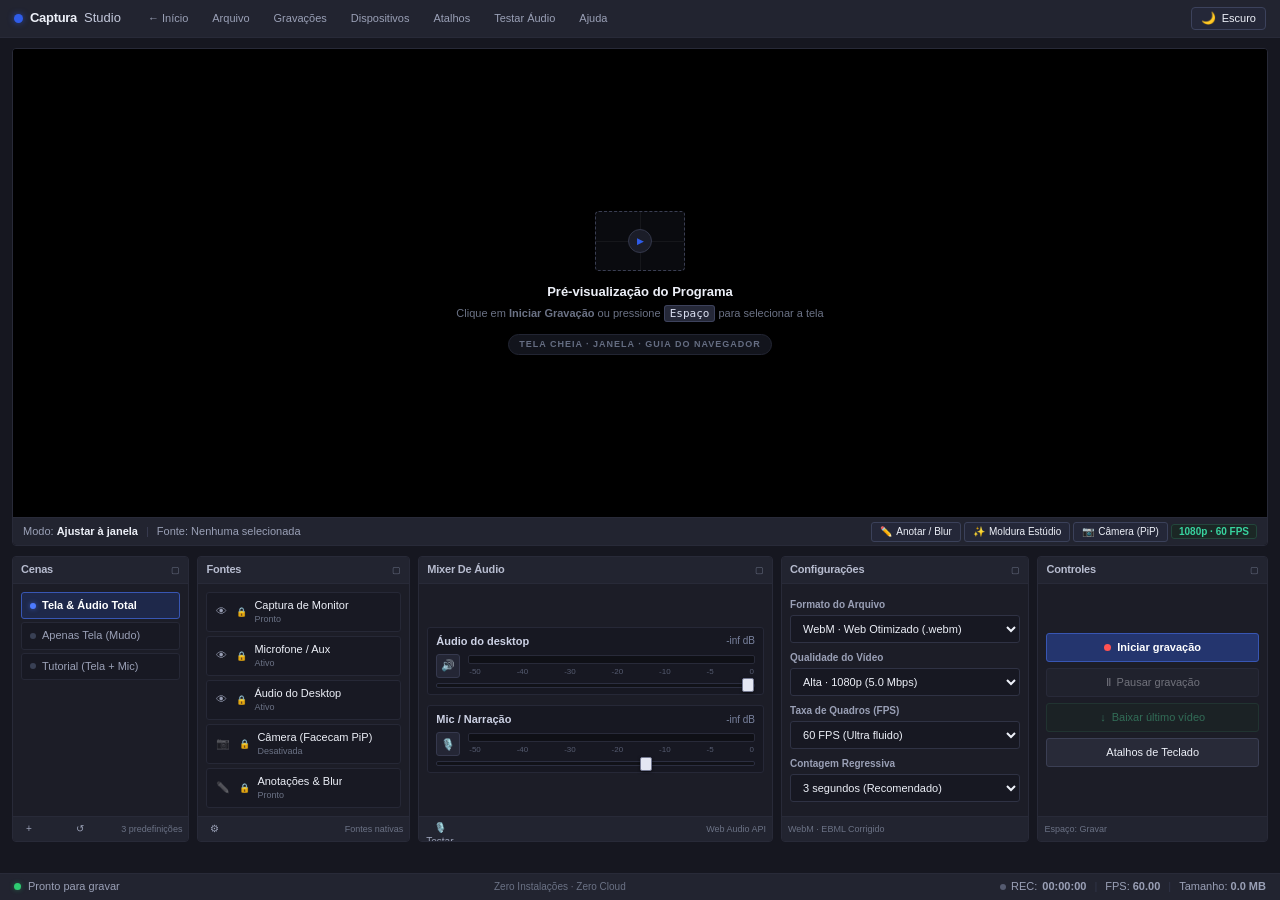
==== commit 5a02a0a9: "rm subtitles..." ====
--- a/studio/index.html
+++ b/studio/index.html
@@ -5,10 +5,15 @@
   <meta name="viewport" content="width=device-width, initial-scale=1">
   <meta name="theme-color" content="#161720">
   <title>Captura Studio — Gravador de Tela Web</title>
-  <link rel="manifest" href="/studio/manifest.json">
-  <link rel="stylesheet" href="/studio/style.css">
-  <script src="/studio/fix-webm-duration.js"></script>
-  <script src="/studio/script.js" defer></script>
+  <script>
+    if (location.protocol !== 'file:' && !location.pathname.endsWith('/') && !location.pathname.endsWith('.html')) {
+      history.replaceState(null, '', location.pathname + '/' + location.search + location.hash);
+    }
+  </script>
+  <link rel="manifest" href="manifest.json">
+  <link rel="stylesheet" href="style.css?v=2.2">
+  <script src="fix-webm-duration.js?v=2.2"></script>
+  <script src="script.js?v=2.2" defer></script>
 </head>
 <body class="obs-theme">
   <div class="app-window">
@@ -82,11 +87,6 @@
           <div class="blur-zones-container" id="blurZonesContainer"></div>
           <canvas class="annotation-canvas" id="annotationCanvas"></canvas>
 
-          <!-- Live Captions / Subtitles Overlay (v2.0) -->
-          <div class="live-captions-overlay" id="liveCaptionsOverlay" hidden>
-            <span class="live-caption-pill" id="liveCaptionText">🎙️ Legendas ativadas (fale no microfone)...</span>
-          </div>
-
           <!-- Floating Annotation & Privacy Blur Toolbar (v2.0) -->
           <div class="annotation-toolbar" id="annotationToolbar" hidden>
             <div class="anno-tool-group" role="group" aria-label="Ferramentas de Anotação e Desfoque">
@@ -129,9 +129,6 @@
             <span class="canvas-tool-label" id="streamResolutionLabel">Fonte: Nenhuma selecionada</span>
           </div>
           <div class="canvas-toolbar-right">
-            <button class="canvas-action-btn" id="canvasCaptionsBtn" type="button" title="Ativar/Desativar Legendas Automáticas e Transcrição .SRT (Alt+C)">
-              <span class="cam-icon">💬</span> Legendas (CC)
-            </button>
             <button class="canvas-action-btn" id="canvasAnnotateBtn" type="button" title="Ativar/Desativar Desenho na Tela e Blur de Privacidade (Alt+D)">
               <span class="cam-icon">✏️</span> Anotar / Blur
             </button>
@@ -239,17 +236,6 @@
                 <div class="source-info">
                   <span class="source-title">Anotações & Blur</span>
                   <span class="source-sub" id="sourceAnnotateStatus">Pronto</span>
-                </div>
-              </div>
-              <!-- Source: Live Captions & SRT (v2.0) -->
-              <div class="source-item" id="sourceCaptionsItem">
-                <button class="source-toggle-btn muted" id="toggleCaptionsSourceBtn" title="Ativar/Desativar Legendas Ao Vivo & .SRT (Alt+C)" type="button">
-                  <span class="source-eye-icon" id="captionsEyeIcon">💬</span>
-                </button>
-                <span class="source-lock-icon">🔒</span>
-                <div class="source-info">
-                  <span class="source-title">Legendas & .SRT (CC)</span>
-                  <span class="source-sub" id="sourceCaptionsStatus">Desativada</span>
                 </div>
               </div>
             </div>
@@ -551,23 +537,6 @@
               </button>
             </div>
           </div>
-
-          <!-- Local Transcript & SRT Export Box (v2.0) -->
-          <div class="trim-bar-box transcript-bar-box" id="transcriptBarBox">
-            <div class="trim-bar-header">
-              <span class="trim-title">💬 Transcrição & Legendas Locais (.SRT)</span>
-              <span class="trim-range-label" id="transcriptCountLabel">0 blocos capturados</span>
-            </div>
-            <textarea class="transcript-textarea" id="transcriptTextarea" rows="3" placeholder="Ative '💬 Legendas (CC)' antes ou durante a gravação para transcrever sua fala automaticamente, ou digite/edite suas legendas aqui..."></textarea>
-            <div class="transcript-actions-row">
-              <button class="obs-btn obs-btn-secondary" id="copyTranscriptBtn" type="button" title="Copiar texto da transcrição">
-                📋 Copiar Texto
-              </button>
-              <button class="obs-btn obs-btn-secondary" id="downloadSrtBtn" type="button" title="Baixar arquivo de legendas SubRip (.srt)">
-                💬 Baixar Legendas (.srt)
-              </button>
-            </div>
-          </div>
         </div>
         <div class="obs-modal-footer">
           <a class="obs-btn obs-btn-record" id="modalDownloadBtn" href="#" download="gravacao-captura.webm">
@@ -663,7 +632,6 @@
             <div class="shortcut-row"><kbd>Espaço</kbd> ou <kbd>Alt + R</kbd> <span>Iniciar / Parar Gravação</span></div>
             <div class="shortcut-row"><kbd>Alt + P</kbd> <span>Pausar / Retomar Gravação</span></div>
             <div class="shortcut-row"><kbd>Alt + D</kbd> <span>Abrir / Fechar Desenho & Blur</span></div>
-            <div class="shortcut-row"><kbd>Alt + C</kbd> <span>Ativar / Desativar Legendas (.SRT)</span></div>
             <div class="shortcut-row"><kbd>Ctrl + Z</kbd> <span>Desfazer última Anotação / Blur</span></div>
             <div class="shortcut-row"><kbd>Esc</kbd> <span>Pular contagem / Fechar janelas</span></div>
             <div class="shortcut-row"><kbd>M</kbd> <span>Silenciar / Ativar Microfone</span></div>
--- a/studio/style.css
+++ b/studio/style.css
@@ -2036,64 +2036,6 @@
   transform: scale(1.15);
 }
 
-/* ==========================================================================
-   v2.0 — Live Captions Overlay & SRT Transcript Panel
-   ========================================================================== */
-.live-captions-overlay {
-  position: absolute;
-  bottom: 52px;
-  left: 50%;
-  transform: translateX(-50%);
-  max-width: 82%;
-  z-index: 22;
-  pointer-events: none;
-  text-align: center;
-}
-
-.live-caption-pill {
-  display: inline-block;
-  background: rgba(12, 13, 20, 0.84);
-  backdrop-filter: blur(8px);
-  color: #fff;
-  font-size: 14px;
-  font-weight: 600;
-  line-height: 1.4;
-  padding: 6px 14px;
-  border-radius: 8px;
-  border: 1px solid rgba(255, 255, 255, 0.16);
-  box-shadow: 0 6px 20px rgba(0, 0, 0, 0.55);
-  text-shadow: 0 1px 2px rgba(0, 0, 0, 0.9);
-}
-
-.transcript-bar-box {
-  margin-top: 10px;
-}
-
-.transcript-textarea {
-  width: 100%;
-  background: var(--obs-bg);
-  color: var(--obs-text-primary);
-  border: 1px solid var(--obs-border);
-  border-radius: 6px;
-  padding: 8px 10px;
-  font-family: var(--font-family);
-  font-size: 11.5px;
-  line-height: 1.45;
-  resize: vertical;
-  margin-bottom: 8px;
-}
-
-.transcript-textarea:focus {
-  outline: none;
-  border-color: var(--obs-border-focus);
-}
-
-.transcript-actions-row {
-  display: flex;
-  align-items: center;
-  justify-content: flex-end;
-  gap: 8px;
-}
-
-
-
+
+
+
